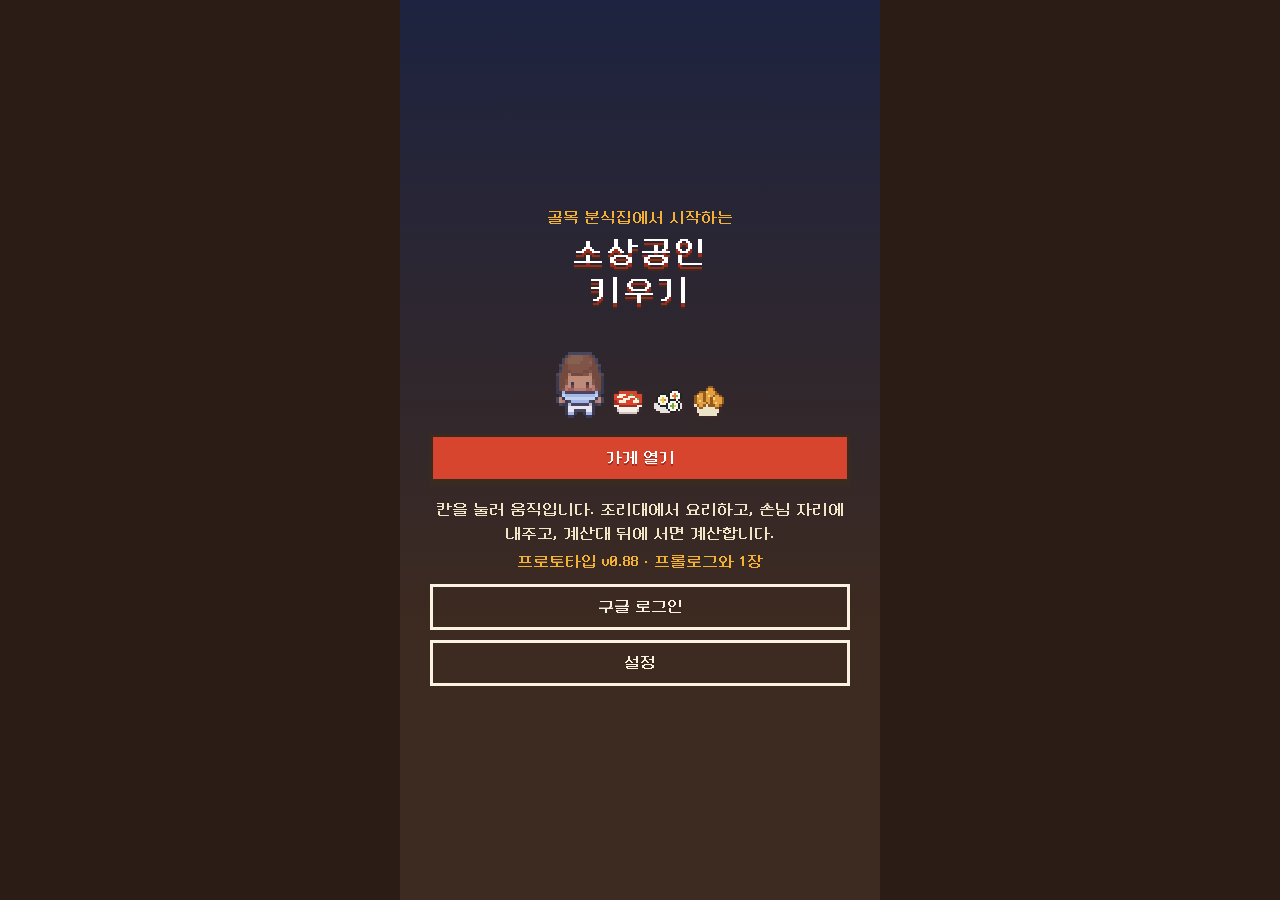
==== index.html @ cb15d364 "v0.88 3장 1단계: 길 건너 떡볶이 공장 · 「하나 미리 만들기」 뺌 - 3장 여는 장면(밤 골목 → 「3장 · 길 건너 대결」), 골목 빈 가게 → 공사 가림막(처음 살펴보" ====
<!doctype html><html lang="ko"><head><meta charset="utf-8"><meta name="viewport" content="width=device-width,initial-scale=1,viewport-fit=cover,user-scalable=no"><meta name="theme-color" content="#2b1d16"><meta name="description" content="소상공인 키우기 — 골목 분식집에서 시작하는 픽셀 가게 경영 게임"><meta name="apple-mobile-web-app-capable" content="yes"><meta name="mobile-web-app-capable" content="yes"><meta name="apple-mobile-web-app-status-bar-style" content="black-translucent"><meta name="apple-mobile-web-app-title" content="소상공인 키우기"><link rel="apple-touch-icon" href="icon-180.png"><link rel="icon" type="image/png" href="icon-192.png"><link rel="manifest" href="manifest.webmanifest"><title>소상공인 키우기</title>
<style>
/* 도트 글꼴: Neo둥근모 Pro (NeoDunggeunmo Pro) — SIL Open Font License 1.1, 라이선스는 dev/art_src/fonts/neodgm-pro-OFL.txt
   글꼴 파일을 게임 파일 안에 넣어요. 16px 격자 글꼴이라 글자 크기는 16px 단위(16·32)로 써요. 손으로 고치지 않아요. */
@font-face{font-family:'NeoDunggeunmo Pro';font-weight:normal;font-style:normal;font-display:block;src:url([data-uri]) format('woff2')}
/* 소상공인 키우기 — 한 가지 테마: 골목 분식집의 따뜻한 종이·나무색.
   글꼴은 16px 격자 도트 글꼴이라 글자 크기는 16px·32px만 써요. */
:root {
  --ink: #3b2a20;
  --ink-soft: #7a5f4c;
  --paper: #fbf3e2;
  --paper-2: #f2e4c6;
  --line: #d9c39b;
  --wood: #2b1d16;
  --wood-2: #3d2a20;
  --red: #d8452f;
  --red-dark: #9e2c1d;
  --mustard: #f2b134;
  --green: #4f9a3a;
  --blue: #3c5aa6;
  --night: #1d2340;
}
* { box-sizing: border-box; }
[hidden] { display: none !important; }
html, body { margin: 0; height: 100%; }
body {
  background: var(--wood);
  color: var(--ink);
  font: 16px/1.5 'NeoDunggeunmo Pro', monospace;
  -webkit-font-smoothing: none;
  overscroll-behavior: none;
  touch-action: manipulation;
  user-select: none; -webkit-user-select: none;
}
button, input { font: inherit; color: inherit; }
img.px, canvas { image-rendering: pixelated; image-rendering: crisp-edges; }
img.px { object-fit: contain; }

#app {
  position: relative;
  max-width: 480px; height: 100dvh; margin: 0 auto;
  display: flex; flex-direction: column;
  background: var(--wood-2);
  overflow: hidden;
}

/* ── 위 막대 ── */
#hud { background: var(--paper); border-bottom: 4px solid var(--ink); padding: 8px 8px 6px; padding-top: max(8px, env(safe-area-inset-top)); }
.hud-row { display: flex; align-items: center; gap: 6px; }
.pill { background: var(--paper-2); border: 2px solid var(--ink); padding: 0 6px; white-space: nowrap; }
.pill.cash { margin-left: auto; }
.pill b { font-weight: normal; }
.pill.star { color: var(--red-dark); }
.clock { background: var(--ink); color: var(--paper); padding: 0 6px; letter-spacing: 1px; }
#tickets { display: flex; gap: 4px; flex: 1; min-width: 0; min-height: 48px; overflow: hidden; }
.hud-row2 { display: flex; gap: 6px; margin-top: 6px; align-items: stretch; } /* 주문표 · 오른쪽에 퀘스트 버튼과 돌발 띠 (v0.43: 위 막대 두 줄로) */
.tk.more { display: flex; align-items: center; justify-content: center; }
.tk { position: relative; width: 44px; height: 48px; flex: none; background: #fff; border: 2px solid var(--ink); }
.tk img { position: absolute; left: 8px; top: 4px; width: 24px; height: 24px; }
.tk b { position: absolute; bottom: 0; left: 0; right: 0; text-align: center; line-height: 16px; font-weight: normal; color: var(--ink-soft); }
.tk i { position: absolute; left: 0; top: 0; height: 3px; background: var(--green); }
.tk.late i { background: var(--red); }
.tk.late { animation: shake .4s steps(2) infinite; }
.tk.ready { background: #e8f4d8; border-color: var(--green); }
.tk.more { color: var(--ink-soft); }
.tk-empty { color: var(--ink-soft); line-height: 48px; }
@keyframes shake { 50% { transform: translateX(1px); } }

/* ── 가게 ── */
#stage { flex: 1; min-height: 0; display: grid; place-items: center; background:
  repeating-linear-gradient(90deg, #35251c 0 32px, #3a281e 32px 64px); }
#cvWrap { position: relative; line-height: 0; box-shadow: 0 4px 0 var(--ink), 0 10px 0 rgba(0,0,0,.3); }
#cv { display: block; cursor: pointer; }
#floats { position: absolute; inset: 0; pointer-events: none; overflow: visible; line-height: 1.5; }
.float { position: absolute; transform: translate(-50%, -50%); white-space: nowrap; color: #fff;
  text-shadow: 2px 0 var(--ink), -2px 0 var(--ink), 0 2px var(--ink), 0 -2px var(--ink);
  animation: rise 1.2s steps(12) forwards; }
.float.cash { color: var(--mustard); }
.float.great { color: #ffe36e; }
.float.good { color: #c9f0a8; }
.float.bad { color: #ffb3a6; }
@keyframes rise { 0% { opacity: 0; margin-top: 8px; } 15% { opacity: 1; margin-top: 0; } 80% { opacity: 1; } 100% { opacity: 0; margin-top: -32px; } }

/* 조리 미니게임 */
#cookUI { position: absolute; inset: 0; display: flex; align-items: flex-start; justify-content: center; padding-top: 6px; line-height: 1.5; cursor: pointer; background: rgba(29,35,64,.15); }
.cook-card { width: 88%; background: var(--paper); border: 4px solid var(--ink); padding: 6px 10px 8px; box-shadow: 0 4px 0 rgba(0,0,0,.35); }
.cook-name { text-align: center; }
.cook-bar { position: relative; height: 24px; margin: 4px 0; background: #e9d8b8; border: 2px solid var(--ink); }
.cook-bar i { position: absolute; top: 0; bottom: 0; }
#zoneGood { background: var(--mustard); }
#zonePerfect { background: var(--red); }
#cookFill { position: absolute; left: 0; top: 0; bottom: 0; width: 0; background: var(--green); }
/* 말기: 여섯 칸을 채워요 · 바늘은 남은 시간 */
.g-roll { background: repeating-linear-gradient(90deg, #e9d8b8 0 calc(100% / 6 - 2px), var(--ink) calc(100% / 6 - 2px) calc(100% / 6)); }
.g-roll #cookFill { background: #3f8a3a; opacity: .85; }
.g-roll #cookNeedle { width: 2px; background: var(--red); box-shadow: none; }
/* 튀기기: 노릇해지는 색 · 구간은 테두리로 */
.g-fry { background: linear-gradient(90deg, #f7ecc4 0%, #f2d27a 45%, #e3a23c 68%, #b8641e 86%, #4a2a14 100%); }
.g-fry #zoneGood { background: none; border: 2px dashed var(--ink); top: -2px; bottom: -2px; }
.g-fry #zonePerfect { background: rgba(255,255,255,.35); border: 2px solid #fff; top: -2px; bottom: -2px; }
#cookNeedle { position: absolute; top: -6px; bottom: -6px; width: 4px; margin-left: -2px; background: var(--ink); box-shadow: 0 0 0 2px #fff; }
.cook-tip { text-align: center; color: var(--ink-soft); }

/* ── 아래 막대 ── */
#bar { display: flex; align-items: center; gap: 8px; background: var(--paper); border-top: 4px solid var(--ink); padding: 6px 8px; padding-bottom: max(6px, env(safe-area-inset-bottom)); }
.hands-wrap { display: flex; align-items: center; gap: 4px; }
.hands-wrap small { color: var(--ink-soft); font-size: 16px; }
#hands { display: flex; gap: 4px; }
.hand { width: 40px; height: 40px; background: var(--paper-2); border: 2px dashed var(--line); display: grid; place-items: center; }
.hand img { transform: scale(2); }
.hand.q0, .hand.q1, .hand.q2 { border-style: solid; border-color: var(--ink); background: #fff; }
.hand.q2 { border-color: var(--red); box-shadow: inset 0 0 0 2px #ffe36e; }
#stockMini { display: flex; gap: 6px; flex: 1; justify-content: center; }
#stockMini span { display: flex; align-items: center; gap: 2px; }
#stockMini span.low { color: var(--red); }
#stockMini span.out { color: var(--red-dark); text-decoration: line-through; }
.ctl { display: flex; gap: 4px; }
.sq { width: 40px; height: 40px; padding: 0; background: var(--paper-2); border: 2px solid var(--ink); box-shadow: 0 3px 0 var(--ink); cursor: pointer; }
.sq:active { transform: translateY(3px); box-shadow: none; }

/* 영업 밖에는 위아래 막대를 숨겨요 */
body:not([data-phase="day"]) #hud .hud-row .clock,
body:not([data-phase="day"]) #tickets,
body:not([data-phase="day"]) #bar { visibility: hidden; }
body[data-phase="title"] #hud { visibility: hidden; }

/* ── 알림 ── */
#toasts { position: absolute; left: 8px; right: 8px; bottom: 80px; display: flex; flex-direction: column; align-items: center; gap: 4px; pointer-events: none; z-index: 20; }
.toast { background: var(--ink); color: var(--paper); padding: 4px 10px; border: 2px solid var(--paper); max-width: 100%; text-align: center; transition: opacity .3s; }
.toast.warn { background: var(--red-dark); }
.toast.good { background: var(--green); }
.toast.hint { background: var(--blue); }
.toast.out { opacity: 0; }

/* ── 화면 (처음·준비·영수증·주간) ── */
#screen { position: absolute; inset: 0; overflow-y: auto; z-index: 10; padding: 16px 14px 24px; padding-top: max(16px, calc(env(safe-area-inset-top) + 8px)); padding-bottom: max(24px, calc(env(safe-area-inset-bottom) + 16px)); background: rgba(29,35,64,.55); } /* 홈 화면 앱: 노치·아래 막대를 피해요 */
#screen.scr-prep, #screen.scr-receipt, #screen.scr-weekly, #screen.scr-pause { top: calc(60px + max(0px, env(safe-area-inset-top) - 8px)); padding-top: 16px; } /* 위 막대(노치만큼 길어져요) 아래부터 */
#screen > div { max-width: 420px; margin: 0 auto; }
h1, h2 { font-weight: normal; margin: 0; }
h2 { font-size: 32px; line-height: 1.25; color: var(--paper); text-shadow: 0 3px 0 var(--ink); margin-bottom: 8px; }

.btn { display: block; width: 100%; margin: 10px 0 0; min-height: 48px; padding: 8px 12px; background: var(--paper); border: 3px solid var(--ink); box-shadow: 0 4px 0 var(--ink); cursor: pointer; }
.btn:active { transform: translateY(4px); box-shadow: none; }
.btn.primary { background: var(--red); color: #fff; text-shadow: 0 2px 0 var(--red-dark); }
.btn.big { min-height: 56px; }
.btn.ghost { background: transparent; color: var(--paper); border-color: var(--paper); box-shadow: none; }
.btn.small { min-height: 40px; }
/* 누를 수 없는 버튼 (돈이 모자람 등 — v0.74 사용자 요청): 색은 그대로 연하게 */
.btn:disabled { cursor: default; }
.btn:disabled:active { transform: none; }
.btn:disabled { opacity: .45; }
.btn.lockb:disabled { opacity: 1; } /* 「♥ 필요」 버튼은 예전 모습 그대로 */
.btn:disabled:active { box-shadow: 0 4px 0 var(--ink); }
.slot.buy[disabled] { opacity: .5; cursor: default; }

/* 처음 화면 */
#screen.scr-title { background: linear-gradient(180deg, #1d2340 0%, #3d2a20 70%); display: flex; align-items: center; }
.title { text-align: center; color: var(--paper); width: 100%; }
.logo-sub { color: var(--mustard); }
.logo { font-size: 32px; line-height: 1.2; color: #fff; text-shadow: 0 4px 0 var(--red-dark), 0 6px 0 var(--ink); margin: 4px 0 12px; letter-spacing: 2px; }
.hero { display: flex; justify-content: center; align-items: flex-end; gap: 8px; margin: 8px 0 16px; }
.hero .big { width: 48px; height: 96px; }
.hero .dish { width: 32px; height: 32px; }
.namebox { display: flex; align-items: center; gap: 8px; margin-top: 14px; }
.namebox label { white-space: nowrap; }
.namebox input { color: var(--ink); flex: 1; min-width: 0; background: var(--paper); border: 3px solid var(--ink); padding: 6px 8px; user-select: text; -webkit-user-select: text; }
.howto { color: var(--paper-2); margin: 16px 0 4px; }
.proto { color: var(--mustard); margin: 4px 0; }

/* 새벽 준비 */
#screen.scr-prep { background: linear-gradient(180deg, rgba(29,35,64,.92), rgba(43,29,22,.92)); }
.phase-tag { display: inline-block; padding: 0 8px; margin-bottom: 4px; border: 2px solid var(--paper); color: var(--paper); }
.phase-tag.night { background: var(--night); }
.yday { color: var(--paper-2); margin: 0 0 10px; }
.yday b { color: var(--mustard); font-weight: normal; }
.mcard { background: var(--paper); border: 3px solid var(--ink); padding: 8px 10px; margin-bottom: 8px; box-shadow: 0 4px 0 rgba(0,0,0,.3); }
.mhead { display: flex; gap: 8px; align-items: center; margin-bottom: 2px; }
.mhead .tags { margin-left: auto; display: flex; gap: 4px; flex-wrap: wrap; justify-content: flex-end; }
.tag { border: 2px solid var(--line); padding: 0 6px; color: var(--ink-soft); white-space: nowrap; }
.tag.new { background: var(--red); border-color: var(--red); color: #fff; }
.tag.hot { border-color: var(--mustard); color: #a06a10; }
.tag.warn { border-color: var(--red); color: var(--red); }
.more { margin-top: 4px; color: var(--ink-soft); }
.more summary { cursor: pointer; list-style: none; text-align: right; }
.more summary::-webkit-details-marker { display: none; }
.more summary::after { content: ' ▾'; }
.more[open] summary::after { content: ' ▴'; }
.more p { margin: 4px 0 0; }
.mhead .dish { width: 32px; height: 32px; flex: none; }
.mhead b { font-weight: normal; display: block; }
.mhead small, .mhead em { display: block; font-size: 16px; color: var(--ink-soft); font-style: normal; }
.mhead em.out { color: var(--red); }
.row { display: flex; align-items: center; justify-content: space-between; margin-top: 4px; }
.step { display: flex; align-items: center; gap: 6px; }
.step b { font-weight: normal; min-width: 72px; text-align: center; }
.step button { width: 40px; height: 36px; padding: 0; background: var(--paper-2); border: 2px solid var(--ink); box-shadow: 0 3px 0 var(--ink); cursor: pointer; }
.step button:active { transform: translateY(3px); box-shadow: none; }
.sum { background: var(--paper-2); border: 3px solid var(--ink); padding: 6px 10px; }
.sum > div { display: flex; justify-content: space-between; gap: 8px; }
.sum b { font-weight: normal; text-align: right; }
.sum .due { color: var(--red-dark); }
.sum .due.soft { color: var(--ink-soft); }
.neg { color: var(--red); }

/* 영수증 */
#screen.scr-receipt, #screen.scr-weekly { background: linear-gradient(180deg, rgba(29,35,64,.9), rgba(29,35,64,.75)); }
.paper { background: #fffdf6; padding: 12px 14px 16px; position: relative; box-shadow: 0 6px 0 rgba(0,0,0,.3);
  -webkit-mask: linear-gradient(#000 0 0) top/100% calc(100% - 8px) no-repeat, conic-gradient(from -45deg at bottom, #0000, #000 1deg 89deg, #0000 90deg) bottom/16px 8px repeat-x;
          mask: linear-gradient(#000 0 0) top/100% calc(100% - 8px) no-repeat, conic-gradient(from -45deg at bottom, #0000, #000 1deg 89deg, #0000 90deg) bottom/16px 8px repeat-x; }
.rc-head { text-align: center; }
.rc-head b { display: block; font-size: 32px; line-height: 1.25; font-weight: normal; }
.rc-head small { font-size: 16px; color: var(--ink-soft); }
.dash { border-top: 2px dashed var(--line); margin: 8px 0; }
.ln { display: flex; justify-content: space-between; gap: 8px; }
.ln b { font-weight: normal; white-space: nowrap; }
.ln.minus b { color: var(--ink-soft); }
.ln.total { background: var(--paper-2); margin: 4px -6px; padding: 2px 6px; }
.ln.note { color: var(--ink-soft); }
.ln.star b { color: var(--red-dark); }
.up { color: var(--green); font-size: 16px; }
.down { color: var(--red); font-size: 16px; }
.chips { display: flex; flex-wrap: wrap; gap: 4px; margin-top: 4px; }
.chip { border: 2px solid var(--line); padding: 0 6px; color: var(--ink-soft); }
.rvs { margin-top: 6px; }
.rv { border-left: 4px solid var(--mustard); padding: 2px 8px; margin-top: 6px; background: var(--paper); }
.rv p { margin: 0; }
/* 리뷰 기록 (v0.68): 위 막대 ★을 누르면 */
.pill.tap { cursor: pointer; }
.rl-card { max-height: 80vh; }
.rl-head { display: flex; align-items: center; gap: 8px; padding-bottom: 6px; border-bottom: 2px dashed var(--line); }
.rl-head b { font-weight: normal; font-size: 20px; }
.rl-head small { flex: 1; color: var(--ink-soft); }
.rl-day { display: block; margin-top: 10px; color: var(--ink-soft); }
.rl-stars { color: var(--red); letter-spacing: 1px; margin-right: 6px; }
.rl-none { color: var(--ink-soft); word-break: keep-all; }
.rs { color: var(--mustard); display: flex; justify-content: space-between; }
.rs small { color: var(--ink-soft); font-size: 16px; }
.rc-foot { text-align: center; color: var(--ink-soft); margin-top: 10px; }
.warn { color: #ffd2c8; }

/* 쉬기 */
#screen.scr-pause { display: flex; align-items: center; }
.pause { width: 100%; text-align: center; }

/* 새 메뉴 표시 */
.new { display: inline-block; background: var(--red); color: #fff; padding: 0 6px; margin-left: 4px; }

/* 지나가는 사람의 한마디 */
.say { position: absolute; transform: translate(-50%, -100%); white-space: nowrap; background: #fffaf0; color: var(--ink);
  border: 2px solid var(--ink); padding: 0 6px; line-height: 1.4; pointer-events: none; }
.say::after { content: ''; position: absolute; left: 50%; bottom: -6px; margin-left: -3px; border: 3px solid transparent; border-top-color: var(--ink); }
.pause-note { color: var(--paper-2); margin: 6px 0 0; }
.row b.inv { font-weight: normal; }
.row b.inv em, .mhead em { font-style: normal; }
.row b.inv em.out { color: var(--red); }
.total-row { border-top: 2px dashed var(--line); padding-top: 4px; }
.total-row b { font-weight: normal; }
.shelf { margin: 4px 0 0; color: var(--ink-soft); }

/* 냉장고 창 (급구매) — 영업은 계속돼요 */
#rushUI { position: absolute; inset: 0; z-index: 5; display: flex; align-items: flex-end; justify-content: center; padding-bottom: 8px; line-height: 1.5; } /* 카드 밖(빈 곳)을 누르면 닫혀요 */
.rush-card { width: 92%; background: var(--paper); border: 4px solid var(--ink); padding: 6px 10px 8px; box-shadow: 0 4px 0 rgba(0,0,0,.35); }
.rush-head { display: flex; align-items: center; justify-content: space-between; }
.rush-head b { font-weight: normal; }
.rush-head .sq { width: 32px; height: 32px; }
.rush-row { display: flex; align-items: center; gap: 8px; margin-top: 6px; }
.rush-row > img { width: 28px; height: 28px; flex: none; }
.rush-row > div { flex: 1; min-width: 0; }
.rush-row b { font-weight: normal; display: block; }
.rush-row small { font-size: 16px; color: var(--ink-soft); }
.rush-row .btn { width: auto; margin: 0; min-height: 44px; padding: 2px 8px; line-height: 1.2; }
.rush-row .btn:disabled { opacity: .5; }
.rush-tip { margin: 6px 0 0; color: var(--ink-soft); }
#stockMini .inc { font-style: normal; color: var(--green); }

/* 가격 장부 */
.ledger { display: flex; align-items: center; justify-content: flex-end; gap: 8px; color: var(--ink-soft); margin-top: 2px; }
.ledger .lf { display: inline-flex; align-items: center; gap: 2px; color: var(--ink); }
.ledger .face { width: 22px; height: 22px; }

/* 영업 마감: 큰 숫자 + 하이라이트 카드 */
.rc-hero { text-align: center; color: var(--paper); margin: 8px 0 12px; }
.rc-hero small { color: var(--paper-2); }
.hero-num { display: block; font-size: 32px; line-height: 1.3; font-weight: normal; color: #ffe36e; text-shadow: 0 3px 0 var(--ink); }
.hero-num.neg { color: #ffb3a6; }
.hero-star { color: var(--mustard); }
.hero-star small { font-size: 16px; }
.hls { display: grid; grid-template-columns: 1fr 1fr; gap: 8px; }
.hl { position: relative; background: var(--paper); border: 3px solid var(--ink); padding: 6px 8px; min-height: 64px; box-shadow: 0 4px 0 rgba(0,0,0,.3); }
.hl small { display: block; color: var(--ink-soft); font-size: 16px; }
.hl b { font-weight: normal; display: block; }
.hl .hl-ic { position: absolute; right: 6px; top: 6px; width: 24px; height: 24px; }
.hl.warn b { color: var(--red); }
.hl.good b { color: var(--green); }
.hl.wide { grid-column: 1 / -1; min-height: 0; }
.hl.wide small { color: var(--mustard); }
.rc-more { margin-top: 10px; }
.rc-more summary { color: var(--paper); text-align: center; }
.rc-more .paper { margin-top: 6px; }

/* 엔딩 크레딧: 아래에서 위로 천천히 올라가요 */
#screen.scr-credits { background: #14101c; overflow: hidden; padding: 0; }
.credits-roll { position: relative; height: 100%; max-width: none !important; }
.cr-track { position: absolute; left: 0; right: 0; top: 100%; text-align: center; color: var(--paper); animation: roll 22s linear forwards; }
.credits-roll:active .cr-track { animation-play-state: paused; }
.cr-track .logo { margin-bottom: 48px; }
.cr-block { margin: 0 0 40px; }
.cr-block small { display: block; color: var(--mustard); margin-bottom: 4px; }
.cr-block b { display: block; font-weight: normal; font-size: 32px; line-height: 1.3; }
.cr-block b a { color: inherit; text-decoration: none; }
.cr-block span { display: block; color: var(--paper-2); }
.cr-thanks { margin-top: 64px; color: var(--paper-2); }
.cr-close { position: absolute; left: 16px; right: 16px; bottom: max(16px, env(safe-area-inset-bottom)); width: auto; background: #14101c !important; box-shadow: 0 -16px 16px #14101c !important; }
@keyframes roll { to { transform: translateY(calc(-100% - 60vh)); } }
@media (prefers-reduced-motion: reduce) { .cr-track { animation: none; top: 15%; } }

/* ── 이야기: 퀘스트 카드(준비 화면) ── */
.qcard { background: var(--paper); border: 3px solid var(--ink); margin-bottom: 8px; box-shadow: 0 4px 0 rgba(0,0,0,.3); }
.q-head { display: flex; align-items: baseline; gap: 6px; background: var(--ink); color: var(--paper); padding: 2px 8px; }
.q-head small { color: var(--mustard); font-size: 16px; }
.q-title { margin-left: auto; border: 2px solid var(--mustard); color: var(--mustard); padding: 0 6px; }
.qrow { display: flex; align-items: center; gap: 8px; padding: 6px 8px; border-top: 2px dashed var(--line); }
.qrow:first-of-type { border-top: 0; }
.q-face { flex: none; width: 32px; height: 32px; overflow: hidden; background: var(--paper-2); border: 2px solid var(--ink); }
.q-face img { display: block; width: 32px; height: 64px; margin-top: -14px; } /* 캐릭터 그림(16×32)의 머리만 2배로 */
.q-txt { flex: 1; min-width: 0; }
.q-txt b { font-weight: normal; display: block; }
.q-txt small { display: block; font-size: 16px; color: var(--ink-soft); }
.q-bar { display: block; height: 4px; background: var(--paper-2); margin-top: 2px; }
.q-bar i { display: block; height: 4px; background: var(--green); }
.qrow .btn { flex: none; width: auto; margin: 0 0 4px; padding: 4px 8px; background: var(--mustard); }
.q-none { margin: 0; padding: 6px 8px; color: var(--ink-soft); }
.hl.quest { background: #fff6d6; border-color: var(--mustard); }
.hl.quest small { color: #a06a10; }
.toast.quest { background: var(--mustard); color: var(--ink); border-color: var(--ink); }

/* 영업 중 위 막대: 할 일 (가게 그림을 가리지 않게 막대 안에) */
#questTrack { flex: none; display: flex; flex-direction: column; justify-content: center; gap: 4px; width: 116px; overflow: hidden; }
#questTrack .qt.inc { gap: 3px; }
#questTrack .qt.inc .inc-tag { padding: 0 5px; }
#questTrack .qt.inc b { margin-right: 0; padding: 0 3px; }
#questTrack .qt { flex: none; width: 100%; margin: 0; }
#questTrack .qt.qbtn { justify-content: center; }
.qt { display: flex; align-items: center; gap: 4px; min-width: 0; flex: 0 1 auto; background: var(--paper-2); padding: 0 6px 0 0; border: 2px solid var(--ink); }
.qt .q-face { width: 32px; height: 20px; border: 0; border-right: 2px solid var(--ink); }
.qt .q-face img { margin-top: -14px; }
.qt span { white-space: nowrap; overflow: hidden; text-overflow: ellipsis; color: var(--ink-soft); }
.qt b { font-weight: normal; color: var(--red-dark); }

/* ── 대화 창 ── */
.talk { position: absolute; inset: 0; z-index: 30; display: flex; flex-direction: column; justify-content: flex-start; padding: 12px 10px; padding-top: calc(max(8px, env(safe-area-inset-top)) + 60px); background: linear-gradient(0deg, rgba(29,35,64,0) 30%, rgba(29,35,64,.75)); cursor: pointer; } /* 대화는 위에 (v0.40 사용자 요청 — 아래는 잘 안 보여요). 위 막대(날짜·잔고)는 가리지 않게 */
.tk-box { display: flex; align-items: flex-start; gap: 8px; max-width: 460px; width: 100%; margin: 0 auto; }
.tk-face { flex: none; width: 64px; height: 80px; overflow: hidden; background: var(--paper-2); border: 3px solid var(--ink); box-shadow: 0 4px 0 rgba(0,0,0,.3); }
.tk-face img { display: block; width: 64px; height: 128px; margin-top: -24px; } /* 4배: 머리부터 허리까지 */
.tk-body { position: relative; flex: 1; min-height: 96px; background: var(--paper); border: 3px solid var(--ink); padding: 8px 10px 20px; box-shadow: 0 4px 0 rgba(0,0,0,.3); }
.tk-name { display: inline-block; font-weight: normal; background: var(--ink); color: var(--paper); padding: 0 6px; margin: -20px 0 4px -4px; position: relative; top: -2px; }
.tk-body p { margin: 0; word-break: keep-all; }
.tk-next { position: absolute; right: 8px; bottom: 2px; font-style: normal; color: var(--red); animation: bob .6s steps(2) infinite; }
@keyframes bob { 50% { transform: translateY(2px); } }
.talk.narr .tk-body { background: var(--night); color: var(--paper); border-color: var(--paper); }
.talk.narr .tk-next { color: var(--mustard); }
.ask-row { display: flex; gap: 6px; margin-top: 8px; }
.ask-row .btn { flex: none; width: auto; margin: 0; }
.ask-row input { flex: 1; min-width: 0; border: 3px solid var(--ink); background: #fff; padding: 4px 8px; user-select: text; -webkit-user-select: text; }

/* 골목 신문 */
.talk.paper-mode { justify-content: center; background: rgba(29,35,64,.8); }
.np { max-width: 400px; width: 100%; margin: 0 auto; background: #f4ecd8; color: #2a2420; border: 3px solid var(--ink); padding: 10px 12px 8px; box-shadow: 0 6px 0 rgba(0,0,0,.35); transform: rotate(-1deg); animation: npIn .35s steps(5); }
@keyframes npIn { from { transform: rotate(-12deg) scale(.4); opacity: 0; } }
.np-mast { display: flex; align-items: baseline; justify-content: space-between; border-bottom: 3px double #2a2420; padding-bottom: 2px; margin-bottom: 8px; }
.np-mast b { font-size: 32px; line-height: 1.2; font-weight: normal; letter-spacing: 2px; }
.np-mast small { font-size: 16px; color: #6b5a48; }
.np-pic { float: right; display: flex; align-items: flex-end; gap: 2px; margin: 4px 0 4px 8px; padding: 4px; border: 2px solid #2a2420; background: #e6dcc2; }
.np-pic img:first-child { width: 32px; height: 64px; }
.np-pic img:last-child { width: 32px; height: 32px; }
.np-head { margin: 0 0 4px; font-size: 16px; font-weight: normal; background: #2a2420; color: #f4ecd8; padding: 2px 6px; display: inline; line-height: 1.8; box-decoration-break: clone; -webkit-box-decoration-break: clone; }
.np-sub { margin: 6px 0 4px; color: #8a2a1d; }
.np-body { margin: 0; color: #4a3e34; word-break: keep-all; clear: none; }
.np-title { clear: both; display: flex; align-items: center; justify-content: center; gap: 8px; margin-top: 10px; padding-top: 6px; border-top: 2px dashed #b9a98c; }
.np-title small { font-size: 16px; color: #6b5a48; }
.np-title b { font-weight: normal; background: var(--red); color: #fff; padding: 0 8px; border: 2px solid var(--ink); }
.np-tap { display: block; text-align: center; margin-top: 6px; color: #8c7b66; font-size: 16px; }

/* ── 연출 (프롤로그 첫 장면) ── */
#cut { position: absolute; inset: 0; z-index: 25; background: #08080f; display: flex; flex-direction: column; align-items: center; justify-content: flex-end; padding-bottom: 160px; }
#cutCv { display: block; image-rendering: pixelated; }
#cutCap { position: absolute; left: 16px; right: 16px; top: 34%; text-align: center; color: var(--paper); word-break: keep-all; pointer-events: none; animation: capIn .8s steps(6); }
#cutCap.title small { display: block; color: var(--mustard); }
#cutCap.title b { font-weight: normal; font-size: 32px; line-height: 1.3; }
@keyframes capIn { from { opacity: 0; } }
#cutSkip { position: absolute; right: 8px; top: max(8px, env(safe-area-inset-top)); background: transparent; border: 2px solid rgba(251,243,226,.5); color: rgba(251,243,226,.8); padding: 0 8px; cursor: pointer; }
.talk.in-cut { background: none; justify-content: flex-end; padding-top: 12px; padding-bottom: max(16px, env(safe-area-inset-bottom)); } /* 연출은 자막처럼 아래 그대로 */

/* 오 사장님이 짚어 주는 곳 (준비 화면 길잡이) */
/* 짚은 곳만 밝게, 나머지는 어둡게 (짚은 칸의 큰 그림자가 화면을 덮어요) */
.guide-on { position: relative; z-index: 3; outline: 3px solid var(--mustard); outline-offset: 3px; animation: guidePulse 1s steps(2) infinite; }
#guideDim { position: absolute; inset: 0; z-index: 20; background: rgba(12,10,24,.66); pointer-events: none; } /* 짚은 곳만 구멍 (ui/story.js guideHole) */
@keyframes guidePulse { 50% { outline-color: #fff6d6; } }
#screen.guiding { padding-top: 190px; padding-bottom: 40px; } /* 길잡이 대화가 위에 있어서 짚은 곳이 가려지지 않게 */
.talk.guide { background: none; }
.talk.low { justify-content: flex-end; padding-bottom: calc(max(12px, env(safe-area-inset-bottom)) + 24px); } /* 가리키는 곳이 위쪽일 때 대화 상자는 아래에 */
.toast.who { display: flex; align-items: center; gap: 6px; text-align: left; background: var(--paper); color: var(--ink); border-color: var(--ink); padding-left: 0; }
.toast.who .q-face { width: 32px; height: 24px; border: 0; border-right: 2px solid var(--ink); }
.toast.who .q-face img { margin-top: -14px; }

/* 속마음 (주인공 독백) */
.talk.think .tk-body { background: #efe9fb; border-style: dashed; }
.talk.think .tk-name { background: #6b5a9a; }
.talk.think .tk-body p { color: #4a3f6b; }

/* 장사 도구 (준비 화면) */
.tcard { background: var(--paper); border: 3px solid var(--ink); margin-bottom: 8px; box-shadow: 0 4px 0 rgba(0,0,0,.3); }
.trow { display: flex; align-items: center; gap: 8px; padding: 6px 8px; border-top: 2px dashed var(--line); }
.trow:nth-of-type(2) { border-top: 0; }
.t-txt { flex: 1; min-width: 0; }
.t-txt b { font-weight: normal; display: block; }
.t-txt small { display: block; font-size: 16px; color: var(--ink-soft); word-break: keep-all; }
.trow .btn { flex: none; width: auto; margin: 0 0 4px; padding: 4px 8px; background: var(--mustard); }
.t-own { flex: none; color: var(--green); border: 2px solid var(--green); padding: 0 6px; }
.trow.own b { color: var(--green); }
#stockMini .ready { font-style: normal; color: var(--green); margin-left: 2px; }
.pill.cash[hidden] + .pill.star { margin-left: auto; } /* 프롤로그(알바)엔 돈 대신 별점만 오른쪽에 */

/* 새벽 창 (보온 통) */
#dawnUI { position: absolute; inset: 0; display: flex; align-items: center; justify-content: center; line-height: 1.5; background: rgba(29,35,64,.45); z-index: 6; }
.dawn-card { width: 92%; background: var(--paper); border: 4px solid var(--ink); padding: 8px 10px 10px; box-shadow: 0 4px 0 rgba(0,0,0,.35); }
.dawn-head { background: var(--night); color: var(--mustard); margin: -8px -10px 6px; padding: 2px 10px; }
.dawn-head b { font-weight: normal; }
.dawn-tip { margin: 0 0 6px; word-break: keep-all; }
#dawnSlots { display: flex; gap: 6px; justify-content: center; margin: 4px 0; }
.dslot { width: 56px; height: 56px; border: 3px solid var(--ink); background: #fff; display: flex; flex-direction: column; align-items: center; justify-content: center; }
.dslot img { width: 32px; height: 32px; }
.dslot small { font-size: 16px; line-height: 1; color: var(--ink-soft); }
.dslot.q2 { background: #fff6d6; border-color: var(--mustard); }
.dslot.q2 small { color: #a06a10; }
.dslot.empty { border-style: dashed; border-color: var(--line); background: transparent; }
.dawn-note { margin: 2px 0 0; color: var(--ink-soft); text-align: center; }
.dawn-btns { display: flex; gap: 6px; }
.dawn-btns .btn { flex: 1; margin-top: 8px; }
.dawn-btns .btn[disabled] { opacity: .55; }

/* 돌발 이벤트 */
.qt.inc { background: #ffe9d6; border-color: var(--red-dark); padding-left: 0; position: relative; }
.inc-tag { background: var(--red); color: #fff; padding: 0 6px; border-right: 2px solid var(--ink); }
.toast.event { background: var(--red); color: #fff; border-color: var(--ink); }
.toast.event.who { background: #ffe9d6; color: var(--ink); }
.hl.incident { background: #ffe9d6; border-color: var(--red); }
.hl.incident small { color: var(--red-dark); }

/* 개발자 모드 */
.dev-btn { opacity: .6; }
#screen.scr-dev { background: #14101c; }
.devs h2 { color: var(--mustard); margin: 8px 0; font-weight: normal; font-size: 32px; }
.dev-note { color: var(--paper); opacity: .8; word-break: keep-all; }
.devs .btn { margin-top: 6px; text-align: left; }
.dev-inc { margin-top: 14px; padding: 8px; border: 2px dashed var(--mustard); }
.dev-inc small { display: block; color: var(--mustard); font-size: 16px; }
.dev-inc .btn { display: inline-block; width: auto; margin: 6px 6px 0 0; }
.qt { flex: 1 1 0; }
#stockMini > span { white-space: nowrap; }
#stockMini .ready { display: inline-block; background: var(--green); color: #fff; padding: 0 3px; line-height: 1.2; margin-left: 2px; }

/* 설정 */
#screen.scr-settings { background: linear-gradient(180deg, rgba(29,35,64,.95), rgba(43,29,22,.95)); }
.settings h2 { color: var(--paper); font-weight: normal; font-size: 32px; margin: 0; }
/* 설정 머리: 위에 붙어 있고(노치 영역까지 칠해요) 오른쪽에 닫기 ✕ */
#screen.scr-settings { padding-top: 0; }
.set-head { position: sticky; top: 0; z-index: 2; display: flex; align-items: center; justify-content: space-between; margin: 0 -14px 8px; padding: max(12px, calc(env(safe-area-inset-top) + 6px)) 14px 10px; background: #1d2340; box-shadow: 0 4px 0 rgba(0,0,0,.25); }
.set-x { width: 44px; height: 44px; flex: none; background: var(--paper); color: var(--ink); border: 3px solid var(--ink); box-shadow: 0 3px 0 var(--ink); font: inherit; font-size: 20px; line-height: 1; cursor: pointer; }
.set-x:active { transform: translateY(3px); box-shadow: none; }
.set-restart { display: block; margin: 18px auto 4px; background: none; border: 0; padding: 6px 10px; color: #e8a395; font: inherit; font-size: 16px; text-decoration: underline; text-underline-offset: 3px; cursor: pointer; }
/* 확인 창 */
.modal.ask { z-index: 40; }
.ask-card p { margin: 4px 0 12px; word-break: keep-all; }
.ask-card small { color: var(--ink-soft); }
.ask-btns { display: flex; gap: 8px; }
.ask-btns .btn { flex: 1; margin: 0; }
.btn.danger-fill { background: var(--red); color: #fff; text-shadow: 0 2px 0 var(--red-dark); }
.set-card { background: var(--paper); border: 3px solid var(--ink); padding: 8px 10px; box-shadow: 0 4px 0 rgba(0,0,0,.3); }
.set-card .row { display: flex; align-items: center; justify-content: space-between; min-height: 48px; }
.set-note { margin: 6px 0 0; color: var(--ink-soft); word-break: keep-all; }
.set-ver { color: var(--paper); opacity: .6; text-align: center; margin: 14px 0 0; }
.btn-pair { display: flex; gap: 8px; }
.btn-pair .btn { flex: 1; }

/* 웹앱: 화면 전체가 미끄러지듯 스크롤되지 않게 (안쪽 화면만 스크롤) */
html, body { position: fixed; inset: 0; width: 100%; height: 100%; overflow: hidden; }
#app { height: 100%; }
/* 흰 버튼에 흰 글씨가 되지 않게: 기본 버튼 글씨는 항상 진한 색 */
.btn { color: var(--ink); }

/* 위 막대 설정(톱니) */
.gear { flex: none; display: grid; place-items: center; width: 32px; height: 28px; padding: 0; margin-left: 2px; background: var(--paper-2); color: var(--ink); border: 2px solid var(--ink); cursor: pointer; }
.gear:active { transform: translateY(2px); }
.gear svg { image-rendering: pixelated; }
body[data-phase="title"] .gear { visibility: hidden; }

/* 설정 화면 추가 */
.set-card + .set-card { margin-top: 8px; }
.set-h { display: block; font-size: 16px; color: var(--ink-soft); border-bottom: 2px dashed var(--line); margin-bottom: 4px; }
.seg { display: flex; border: 2px solid var(--ink); }
.seg button { padding: 4px 10px; background: var(--paper-2); border: 0; cursor: pointer; color: var(--ink-soft); }
.seg button + button { border-left: 2px solid var(--ink); }
.seg button.on { background: var(--ink); color: var(--paper); }
.set-soon { border: 2px solid var(--line); color: var(--ink-soft); padding: 0 6px; }
.set-card .btn.small { margin: 4px 0; }
.set-note a { color: var(--blue); word-break: break-all; }
.set-ver { cursor: default; user-select: none; -webkit-user-select: none; }

/* 클라우드 저장 (처음 화면 · 설정) */
.cl-title { color: var(--paper-2); margin: 10px 0 0; font-size: 16px; }
.set-card .btn.ghost { color: var(--ink); border-color: var(--ink); }
.set-card .row .btn.small { width: auto; min-width: 88px; margin: 0; }
.cl-name { overflow: hidden; text-overflow: ellipsis; white-space: nowrap; min-width: 0; margin-right: 8px; }

/* 퀘스트 버튼 · 퀘스트 창 (영업 중) */
.qt.qbtn { flex: none; margin-left: auto; padding: 0 8px; color: var(--ink); cursor: pointer; font: inherit; line-height: inherit; min-height: 24px; }
.qt.qbtn b { color: #fff; background: var(--red); padding: 0 4px; margin-left: 2px; }
.qt.qbtn.pop { animation: qPop .4s steps(2) 4; }
@keyframes qPop { 50% { background: var(--mustard); } }
.qt.inc { cursor: pointer; flex: 1 1 auto; overflow: hidden; }
.modal { position: absolute; inset: 0; z-index: 28; display: flex; align-items: center; justify-content: center; padding: 16px; background: rgba(12,10,24,.6); line-height: 1.5; }
.qm-card { width: 100%; max-width: 400px; max-height: 100%; overflow-y: auto; background: var(--paper); border: 4px solid var(--ink); padding: 8px 10px 10px; box-shadow: 0 4px 0 rgba(0,0,0,.35); }
.qm-h { display: block; margin: 8px 0 0; color: var(--ink-soft); font-size: 16px; }
.qrow.inc .inc-tag { align-self: flex-start; white-space: nowrap; border: 2px solid var(--ink); }

/* 돌발 이벤트: 위 막대 빨간 띠 (진행도 · 남은 시간) */
.qt.inc { background: #ffe1cf; border-color: var(--red); box-shadow: 0 0 0 2px var(--red-dark); min-height: 26px; animation: incIn .5s steps(3); }
.qt.inc .inc-name { color: var(--ink); white-space: nowrap; overflow: hidden; text-overflow: ellipsis; flex: 1 1 auto; min-width: 0; }
.qt.inc b { color: #fff; background: var(--red-dark); padding: 0 5px; margin-right: 2px; white-space: nowrap; }
.inc-time { position: absolute; left: 0; right: 0; bottom: 0; height: 3px; background: rgba(0,0,0,.12); }
.inc-time > i { display: block; height: 100%; background: var(--red); transition: width .3s linear; }
.inc-more { color: var(--red-dark); padding-right: 2px; }
.qt.inc.hurry { animation: incHurry .6s steps(2) infinite; }
@keyframes incHurry { 50% { background: #ffb39b; } }
@keyframes incIn { 0% { transform: scale(1.15); } }

/* 돌발 이벤트: 시작 대화 · 목표 카드 · 결과 카드 (가게가 멈춘 동안 위에 떠요) */
.inc-ui { position: absolute; inset: 0; z-index: 29; display: flex; flex-direction: column; justify-content: center; padding: 12px 10px; padding-top: max(12px, env(safe-area-inset-top)); padding-bottom: max(16px, env(safe-area-inset-bottom)); background: rgba(40,12,8,.55); line-height: 1.5; cursor: pointer; }
.inc-ui.talking { justify-content: flex-start; padding-top: calc(max(8px, env(safe-area-inset-top)) + 60px); background: linear-gradient(0deg, rgba(40,12,8,.15) 30%, rgba(40,12,8,.75)); } /* 돌발 대화도 위에 (배너 바로 아래, v0.41) */
.inc-banner { align-self: center; text-align: center; background: var(--red); color: #fff; border: 4px solid var(--ink); box-shadow: 0 4px 0 var(--ink); padding: 4px 18px 6px; margin: 6px 0 12px; transform: rotate(-2deg); }
.inc-banner.pop { animation: incBanner .5s steps(4); }
.inc-banner small { display: block; color: var(--mustard); letter-spacing: 2px; }
.inc-banner b { font-weight: normal; font-size: 28px; line-height: 1.2; text-shadow: 0 2px 0 var(--red-dark); }
@keyframes incBanner { 0% { transform: scale(2.2) rotate(-8deg); opacity: 0; } 60% { transform: scale(.9) rotate(-1deg); } }
.inc-talk .tk-box { display: flex; align-items: flex-start; gap: 6px; }
.inc-ui.think .tk-body { background: #efe9fb; border-style: dashed; }
.inc-ui.think .tk-name { background: #6b5a9a; }
.inc-ui.narr .tk-body { background: var(--night); color: var(--paper); border-color: var(--paper); }
.inc-card { background: var(--paper); border: 4px solid var(--ink); box-shadow: 0 4px 0 rgba(0,0,0,.35); padding: 8px 12px 12px; max-width: 400px; width: 100%; align-self: center; cursor: default; }
.inc-row { display: flex; gap: 10px; padding: 6px 0; border-bottom: 2px dashed var(--line); word-break: keep-all; }
.inc-row small { flex: none; width: 36px; color: var(--red-dark); }
.inc-row b { font-weight: normal; }
.inc-card .btn { margin-top: 12px; }
.inc-say { display: flex; gap: 8px; align-items: center; padding: 4px 0 8px; border-bottom: 2px dashed var(--line); }
.inc-say img { width: 32px; height: 64px; flex: none; image-rendering: pixelated; object-fit: cover; object-position: top; }
.inc-say small { color: var(--ink-soft); }
.inc-say p { margin: 0; }
.inc-msg { margin: 8px 0 0; word-break: keep-all; }
.inc-prog { margin: 4px 0 0; color: var(--ink-soft); }
.inc-prog b { font-weight: normal; color: var(--ink); }
.inc-got { margin: 6px 0 0; font-size: 24px; color: var(--green); text-align: center; }
.inc-ui.result.lose .inc-banner { background: #6b5a6a; }
.inc-ui.result.win .inc-banner { background: var(--green); }

/* 원가율 (준비 화면 · 영수증) · 시세 소식 신문 */
.ledger { display: flex; justify-content: space-between; align-items: center; gap: 6px; }
.ledger .lg { display: flex; align-items: center; gap: 4px; flex-wrap: wrap; justify-content: flex-end; }
.cr { font-size: 16px; color: var(--ink-soft); white-space: nowrap; }
.cr.good { color: var(--green); }
.cr.bad { color: var(--red); }
.cr i { font-style: normal; margin-left: 4px; padding: 0 4px; border: 2px solid currentColor; }
.cr i.up { color: var(--red); }
.cr i.down { color: var(--green); }
.pfeel { margin: 2px 0 0; font-size: 15px; text-align: right; line-height: 1.3; color: var(--ink-soft); }
.pfeel.pf-hi { color: var(--red); } .pfeel.pf-mid { color: #b27a10; } .pfeel.pf-lo { color: var(--blue); } .pfeel.pf-ok { color: var(--green); }
.hl.cost b { font-size: 28px; line-height: 1.2; }
.hl.cost span { display: block; color: var(--ink-soft); font-size: 16px; word-break: keep-all; }
.hl.cost.good b { color: var(--green); }
.hl.cost.bad b { color: var(--red); }
.hl.cost small { color: var(--ink-soft) !important; }
.np-effect { margin-top: 8px; padding: 6px 8px; border: 2px dashed var(--ink); background: #fff6d6; text-align: left; }
.np-effect small { display: block; color: var(--ink-soft); }
.np-effect b { font-weight: normal; display: block; }
.np-effect.up b { color: var(--red); }
.np-effect.down b { color: var(--green); }
.np-effect span { display: block; color: var(--ink-soft); font-size: 16px; word-break: keep-all; }

/* 돌발 이벤트 주문표 (빨간 테두리 + 「!」) */
.tk.ev { border-color: var(--red); box-shadow: 0 0 0 2px var(--red); }
.tk.ev::after { content: '!'; position: absolute; right: -4px; top: -6px; width: 12px; height: 14px; line-height: 14px; text-align: center; font-size: 12px; color: #fff; background: var(--red); border: 2px solid var(--ink); }

/* 고정비 내는 날: 고지서 */
.bills { background: #fffdf6; border: 3px solid var(--ink); box-shadow: 0 4px 0 rgba(0,0,0,.3); padding: 6px 10px 8px; margin-bottom: 10px; }
.bills-h { display: block; color: var(--ink-soft); font-size: 16px; padding-bottom: 4px; border-bottom: 2px solid var(--ink); }
.bill { display: flex; justify-content: space-between; align-items: center; gap: 8px; padding: 6px 0; border-bottom: 2px dashed var(--line); }
.bill > div { min-width: 0; }
.bill b { font-weight: normal; white-space: nowrap; }
.bill small { display: block; color: var(--ink-soft); font-size: 16px; word-break: keep-all; }
.bill.total { border-bottom: 0; padding-top: 8px; }
.bill.total b { color: var(--red-dark); font-size: 22px; }

.nowrap { white-space: nowrap; }

/* ── 마을 (밤·새벽 골목) ── */
#stage { position: relative; }
body.in-town #bar { display: none; }
#town { position: absolute; inset: 0; z-index: 8; display: flex; flex-direction: column; align-items: center; background: #0e1022; overflow: hidden; }
#townCv { display: block; image-rendering: pixelated; cursor: pointer; margin-top: 4px; touch-action: none; user-select: none; -webkit-user-select: none; -webkit-touch-callout: none; }
/* 마을 조이스틱: 누른 자리에 받침, 민 쪽으로 손잡이 */
#townJoy { position: absolute; width: 96px; height: 96px; margin: -48px 0 0 -48px; border-radius: 50%; background: rgba(251,243,226,.18); border: 3px solid rgba(251,243,226,.55); pointer-events: none; z-index: 3; }
#townJoy i { position: absolute; left: 50%; top: 50%; width: 40px; height: 40px; margin: -20px 0 0 -20px; border-radius: 50%; background: rgba(251,243,226,.9); border: 3px solid var(--ink); box-shadow: 0 3px 0 rgba(0,0,0,.35); }
#townBar { width: 100%; display: flex; align-items: center; gap: 6px; padding: 6px 10px; color: var(--paper); line-height: 1.2; flex-wrap: wrap; }
.tb-time { padding: 2px 8px; border: 2px solid var(--paper); }
.tb-time.night { background: var(--night); }
.tb-time.dawn { background: #5d6b9e; }
.tb-time.morning { background: #d98a3a; }
.tb-slots { display: inline-flex; gap: 3px; margin-right: auto; }
.tb-slots i { width: 12px; height: 12px; border: 2px solid var(--paper); background: var(--mustard); }
.tb-slots i.n { background: #8fa3e8; }
.tb-slots i.d { background: var(--mustard); }
.tb-slots i.used { background: transparent; opacity: .5; }
.tb-slots i.over { background: var(--red); border-color: var(--red); }
.tb-tag { font-size: 16px; padding: 0 6px; border: 2px solid rgba(251,243,226,.5); }
.tb-tag.warn { border-color: var(--red); color: #ffb3a6; }
.town-sheet { position: absolute; left: 8px; right: 8px; bottom: max(8px, env(safe-area-inset-bottom)); max-height: 62%; overflow-y: auto; background: var(--paper); border: 4px solid var(--ink); box-shadow: 0 4px 0 rgba(0,0,0,.4); padding: 6px 10px 10px; line-height: 1.4; }
/* 목록 창은 높이를 고정해요 (v0.69 사용자 요청 — 탭을 바꾸거나 내용이 바뀌어도 창이 들썩이지 않게) */
.town-sheet.counter, .town-sheet.market, .town-sheet.stove, .town-sheet.pantry, .town-sheet.chalk, .town-sheet.guild, .town-sheet.sales, .town-sheet.book { top: 52px; max-height: none; } /* 위 막대 바로 아래부터 아래까지 — 크게 써서 스크롤을 줄여요 */
.town-sheet.chat { background: transparent; border: 0; box-shadow: none; padding: 0; cursor: pointer; top: 104px; bottom: auto; }  /* 골목 이웃 대화도 위에 */
.ts-head { display: flex; align-items: center; justify-content: space-between; padding-bottom: 4px; border-bottom: 2px dashed var(--line); }
.ts-head b { font-weight: normal; font-size: 20px; }
/* 창을 스크롤해도 머리(이름 · ✕)는 위에 붙어 있어요 (v0.70 사용자 요청) · 계산대는 가게 열기 · 탭까지 */
.town-sheet .ts-head, .town-sheet .ct-top { position: sticky; top: -6px; z-index: 3; background: var(--paper); margin-top: -6px; padding-top: 6px; }
.town-sheet .ct-top .ts-head { position: static; margin-top: 0; padding-top: 0; }
.town-sheet .ct-top { padding-bottom: 4px; }
.town-sheet.chalk .ts-head { background: #2f4a3c; }
.ts-x { width: 44px; height: 44px; flex: none; background: var(--paper); color: var(--ink); border: 3px solid var(--ink); box-shadow: 0 3px 0 var(--ink); font: inherit; font-size: 22px; line-height: 1; cursor: pointer; } /* v0.87 사용자 요청: 닫기 버튼 크게 */
.ts-x:active { transform: translateY(3px); box-shadow: none; }
.ts-note { margin: 6px 0; color: var(--ink-soft); word-break: keep-all; }
.ts-act { display: grid; grid-template-columns: 1fr auto; align-items: center; width: 100%; text-align: left; margin-top: 8px; padding: 6px 10px; background: var(--paper-2); border: 3px solid var(--ink); box-shadow: 0 3px 0 var(--ink); font: inherit; color: var(--ink); cursor: pointer; }
.ts-act:active { transform: translateY(3px); box-shadow: none; }
.ts-act[disabled] { opacity: .45; cursor: default; }
.ts-act b { font-weight: normal; }
.ts-act small { grid-column: 1; color: var(--ink-soft); font-size: 16px; word-break: keep-all; }
.ts-act i { grid-column: 2; grid-row: 1 / span 2; font-style: normal; background: var(--mustard); border: 2px solid var(--ink); padding: 0 6px; }
.mk-row { display: flex; align-items: center; gap: 8px; padding: 8px 0; border-bottom: 2px dashed var(--line); }
.mk-row > img { width: 28px; height: 28px; flex: none; }
.mk-txt { flex: 1; min-width: 0; }
.mk-txt b { font-weight: normal; display: block; }
.mk-txt small { color: var(--ink-soft); font-size: 16px; word-break: keep-all; }
.mk-sum { display: flex; justify-content: space-between; padding-top: 8px; }
.mk-sum b { font-weight: normal; color: var(--red-dark); }
.mk-buy { display: block; width: 100%; margin-top: 8px; }
.mk-foot { position: sticky; bottom: -10px; margin: 8px -10px -10px; padding: 0 10px 10px; background: var(--paper); border-top: 3px solid var(--ink); } /* 합계·구매하기는 늘 아래에 보여요 */
.mk-buy[disabled] { opacity: .5; }
.mk-sum b { font-weight: normal; }
.mk-h { display: block; margin-top: 10px; padding-bottom: 2px; border-bottom: 2px solid var(--ink); color: var(--ink-soft); }
.mk-h i { font-style: normal; color: var(--line); margin-left: 4px; }
.mk-fill { display: block; width: 100%; margin: 8px 0 2px; background: var(--mustard); }
.mk-row.plan > img { width: 32px; height: 32px; }
em.today { font-style: normal; color: var(--red); }

/* 오늘의 메뉴 (1장부터 · 가게 장부): 칸 8개 중 가게 등급만큼 열리고 나머지는 자물쇠 */
.tmcard { background: var(--paper); border: 3px solid var(--ink); margin-bottom: 8px; box-shadow: 0 4px 0 rgba(0,0,0,.3); }
.slots { display: grid; grid-template-columns: repeat(4, 1fr); gap: 6px; padding: 8px; }
.slot { position: relative; display: flex; flex-direction: column; align-items: center; min-width: 0; min-height: 108px; padding: 4px 2px; border: 2px solid var(--ink); background: var(--paper-2); text-align: center; line-height: 1.25; }
.slot b { font-weight: normal; word-break: keep-all; }
.slot small { color: var(--ink-soft); }
.slot small.none { color: var(--red); }
.slot .dish { width: 32px; height: 32px; flex: none; }
.slot em.today { word-break: keep-all; }
.slot.hurry { border-color: var(--red); }
.slot.empty { justify-content: center; border: 2px dashed var(--line); background: transparent; }
.slot.empty small { color: var(--line); }
.slot.locked { justify-content: center; gap: 4px; background: var(--wood-2); border-color: var(--wood); color: var(--line); }
.slot.locked small { color: var(--line); }
.slot .lock { fill: currentColor; }
.slot .lock .kh { fill: var(--wood-2); }
.slot-x { margin-top: auto; padding: 0 6px; font: inherit; color: var(--ink); background: var(--paper); border: 2px solid var(--ink); box-shadow: 0 2px 0 var(--ink); cursor: pointer; }
.slot-x:active { transform: translateY(2px); box-shadow: none; }
.tm-rest { padding: 0 8px 8px; }
.tm-rest > small { display: block; color: var(--ink-soft); }
.tm-off { display: flex; align-items: center; gap: 8px; width: 100%; margin-top: 4px; padding: 4px 8px; font: inherit; color: var(--ink); text-align: left; background: transparent; border: 2px dashed var(--ink-soft); cursor: pointer; }
.tm-off .dish { width: 32px; height: 32px; flex: none; opacity: .6; }
.tm-off span { flex: 1; }
.tm-off span small { margin-left: 6px; color: var(--ink-soft); }
.tm-off b { font-weight: normal; background: var(--mustard); border: 2px solid var(--ink); padding: 0 6px; }
.more p.recipe small { color: var(--ink-soft); }

/* 메뉴 업그레이드 (가게 장부) */
.tag.lv, i.lv { font-style: normal; background: var(--mustard); border: 2px solid var(--ink); color: var(--ink); padding: 0 4px; }
.lv-base { display: flex; justify-content: space-between; color: var(--ink-soft); }
.lv-base b { font-weight: normal; color: var(--green); }
.urow { display: flex; align-items: center; gap: 8px; padding: 8px; border-top: 2px dashed var(--line); }
.urow:nth-of-type(2) { border-top: 0; }
.urow .dish { width: 32px; height: 32px; flex: none; }
.u-txt { flex: 1; min-width: 0; }
.u-txt b { font-weight: normal; }
.u-txt small { display: block; color: var(--ink-soft); word-break: keep-all; line-height: 1.35; }
.ubar { height: 8px; margin: 2px 0 4px; background: var(--paper-2); border: 2px solid var(--ink); }
.ubar i { display: block; height: 100%; background: var(--green); }
.urow.ready .ubar i { background: var(--mustard); }
.urow .btn { flex: none; width: auto; margin: 0; padding: 4px 8px; display: flex; flex-direction: column; align-items: center; line-height: 1.2; background: var(--mustard); }
.urow .btn small { color: var(--ink-soft); }
.urow .btn[disabled] { opacity: .5; background: var(--paper-2); }
.u-note { flex: none; color: var(--ink-soft); }
.u-foot { margin: 0; padding: 4px 8px 8px; color: var(--ink-soft); word-break: keep-all; }
.urow.lvup { animation: lvUp 1s ease-out; }
@keyframes lvUp { 0% { background: var(--mustard); transform: scale(1.04); } 40% { background: #fff3c4; transform: scale(1); } 100% { background: transparent; } }
/* 가게 장부 (1장부터): 오늘의 메뉴 칸 하나 + 메뉴 창 */
.qline { display: flex; align-items: baseline; gap: 8px; width: 100%; margin-bottom: 8px; padding: 6px 10px; font: inherit; text-align: left; color: var(--paper); background: var(--ink); border: 3px solid var(--ink); box-shadow: 0 4px 0 rgba(0,0,0,.3); cursor: pointer; }
.qline small { color: var(--mustard); }
.qline b { font-weight: normal; }
.qline i { margin-left: auto; font-style: normal; color: var(--mustard); }
.q-head .q-sub { margin-left: auto; color: var(--line); font-size: 16px; }
button.slot { font: inherit; color: var(--ink); cursor: pointer; }
button.slot:active { transform: translateY(2px); }
.slot .price { color: var(--ink); }
.slot .bmark { font-style: normal; margin-top: 2px; padding: 0 3px; color: #f1eee2; background: #2f4a3c; }
.slot .wdot { position: absolute; top: 4px; right: 4px; width: 8px; height: 8px; background: var(--red); border: 1px solid var(--ink); }
.book .tmcard .slots { padding-bottom: 10px; }
.mm-back { position: fixed; inset: 0; z-index: 30; display: flex; align-items: flex-end; justify-content: center; background: rgba(10,8,14,.55); }
.mm-card { width: min(100%, 440px); max-height: 80vh; overflow-y: auto; margin: 0 8px max(8px, env(safe-area-inset-bottom)); padding: 8px 12px 12px; background: var(--paper); border: 4px solid var(--ink); box-shadow: 0 4px 0 rgba(0,0,0,.4); animation: mmUp .18s ease-out; }
@keyframes mmUp { from { transform: translateY(24px); opacity: .4; } to { transform: none; opacity: 1; } }
.mm-head { display: flex; align-items: center; gap: 8px; margin-bottom: 6px; }
.mm-head b { font-weight: normal; font-size: 20px; }
.mm-head .ts-x { margin-left: auto; }
.mm-head .dish { width: 32px; height: 32px; }
.mm-card .row { display: flex; align-items: center; justify-content: space-between; gap: 8px; margin: 6px 0; }
.mm-card .btn { display: block; width: 100%; margin-top: 10px; }
/* 칠판 추천 버튼 (메뉴 창) */
.b-pick { flex: 1; display: flex; gap: 4px; flex-wrap: wrap; justify-content: flex-end; }
.b-m { display: flex; flex-direction: column; align-items: center; min-width: 64px; padding: 2px; font: inherit; color: var(--ink); background: var(--paper-2); border: 2px dashed var(--ink-soft); cursor: pointer; line-height: 1.2; }
.b-m.on { background: #2f4a3c; color: #f1eee2; border: 2px solid #8a5a32; }
.b-m b { font-weight: normal; }
.b-m small { color: inherit; opacity: .8; }
.b-m[disabled] { opacity: .4; cursor: default; }
/* 영수증: 시간대별 손님 */
.hourly .hcols { display: flex; gap: 2px; align-items: flex-end; height: 92px; margin: 6px 0 2px; }
.hc { flex: 1; display: flex; flex-direction: column; align-items: center; height: 100%; padding: 0; background: none; border: 0; font: inherit; color: inherit; cursor: pointer; }
.hc.on .hb { outline: 2px solid var(--ink); outline-offset: 1px; } /* 누른 시간 (v0.63) */
.hc small { font-size: 16px; line-height: 1; color: var(--ink-soft); transform: scale(.7); }
.hb { position: relative; flex: 1; width: 100%; }
.hp { position: absolute; left: 0; right: 0; bottom: 0; background: rgba(122,95,76,.22); }
.hi { position: absolute; left: 0; right: 0; bottom: 0; top: 0; display: flex; flex-direction: column-reverse; }
.hi i { display: block; width: 100%; }
.t-worker { background: var(--blue); }
.t-student { background: #e4703a; }
.t-elder { background: #8c9a6a; }
.hlegend { display: flex; gap: 10px; color: var(--ink-soft); }
.hlegend i { display: inline-block; width: 10px; height: 10px; margin-right: 3px; }
/* 메뉴 연구 칠판 (마을 아래 창): 초록 칠판 + 나무 테 · 분필 글씨 */
.town-sheet.chalk { background: #2f4a3c; border: 6px solid #8a5a32; box-shadow: inset 0 0 0 2px #24382e, 0 4px 0 rgba(0,0,0,.4); color: #f1eee2; }
.town-sheet.chalk .ts-head b { color: #f1eee2; }
.town-sheet.chalk .ts-x { color: var(--ink); }
.town-sheet.chalk .urow { border-top: 2px dashed rgba(241,238,226,.25); }
.town-sheet.chalk .u-txt small, .town-sheet.chalk .u-foot, .town-sheet.chalk .u-note { color: #c9d3c6; }
.town-sheet.chalk .u-txt b { color: #fff; }
.town-sheet.chalk i.lv { background: #f5d76e; border-color: #f1eee2; color: #2f4a3c; }
.town-sheet.chalk .stars { color: #f5d76e; letter-spacing: -2px; }
.town-sheet.chalk .ubar { background: rgba(0,0,0,.25); border-color: #f1eee2; }
.town-sheet.chalk .ubar i { background: #9fd18b; }
.town-sheet.chalk .urow.ready .ubar i { background: #f5d76e; }
.town-sheet.chalk .urow .dish { filter: drop-shadow(0 2px 0 rgba(0,0,0,.35)); }
.ch-btn { flex: none; display: flex; flex-direction: column; align-items: center; line-height: 1.2; padding: 4px 8px; font: inherit; color: #2f4a3c; background: #f5d76e; border: 3px solid #f1eee2; box-shadow: 0 3px 0 #1d2e25; cursor: pointer; }
.ch-btn small { color: #2f4a3c; opacity: .8; }
.ch-btn:active { transform: translateY(3px); box-shadow: none; }
.ch-btn[disabled] { background: transparent; color: #c9d3c6; border-style: dashed; box-shadow: none; cursor: default; }
.ch-btn[disabled] small { color: #c9d3c6; }
.town-sheet.chalk .urow.lvup { animation: chalkUp 1s ease-out; }
@keyframes chalkUp { 0% { background: rgba(245,215,110,.55); transform: scale(1.03); } 100% { background: transparent; transform: scale(1); } }
.left-ings { text-align: right; word-break: keep-all; }
.prep-town { display: flex; gap: 8px; }
.prep-town .btn { flex: 1; }
#townNav { display: flex; flex-wrap: wrap; justify-content: center; gap: 4px; padding: 8px 8px 0; }
#townNav button { font: inherit; font-size: 16px; padding: 2px 8px; background: var(--paper); color: var(--ink); border: 2px solid var(--ink); box-shadow: 0 2px 0 var(--ink); cursor: pointer; }
#townNav button.off { opacity: .45; }

/* 오 사장님 가게 길잡이 (프롤로그 1~2일차): 시키는 일 띠 · 장사 요령 카드 */
#tutBar { position: absolute; left: 0; right: 0; bottom: 6px; display: flex; align-items: center; gap: 8px; padding: 6px 10px; background: rgba(20,16,30,.86); border-top: 2px solid #ff5fa2; border-bottom: 2px solid #ff5fa2; color: #fff; line-height: 1.35; pointer-events: none; z-index: 6; }
#tutBar p { margin: 0; flex: 1; font-size: 16px; text-shadow: 0 2px 0 #000; word-break: keep-all; }
#tutBar .tb-face { flex: none; width: 32px; height: 32px; overflow: hidden; background: var(--paper-2); border: 2px solid #ff5fa2; }
#tutBar .tb-face img { display: block; width: 32px; height: 64px; margin-top: -14px; }
#tutBar.pop { animation: tutPop .35s ease-out; }
@keyframes tutPop { from { transform: scaleY(0); opacity: 0; } to { transform: scaleY(1); opacity: 1; } }
.talk.tip-mode { justify-content: center; align-items: center; background: rgba(20,16,30,.7); }
.tip-card { width: min(340px, 100%); background: #14101e; border: 3px solid #f2d33a; box-shadow: 0 4px 0 rgba(0,0,0,.4); padding: 10px 14px 14px; color: #fff; text-align: center; line-height: 1.5; }
.tip-tag { display: inline-block; color: #f2d33a; letter-spacing: 1px; margin-bottom: 6px; }
.tip-pics { display: flex; justify-content: center; gap: 12px; padding: 12px; margin-bottom: 8px; background: var(--paper-2); border: 2px solid #f2d33a; }
.tip-pic img { display: block; width: 48px; height: auto; image-rendering: pixelated; }
.tip-pic .ph-ic { color: var(--ink); } /* 휴대폰 앱 아이콘 (v0.61) */
.tip-card p { margin: 0 0 12px; font-size: 16px; word-break: keep-all; }
.tip-card .btn { display: inline-block; min-width: 120px; background: #ff3d8b; text-shadow: 0 2px 0 #a3134f; }
body.in-town #toasts { bottom: auto; top: 110px; } /* 마을에서는 알림을 위에 (아래 창을 가리지 않게) */

/* 영수증: 한 장씩 넘기기 */
.receipt.paged .rc-page { min-height: 46vh; display: flex; flex-direction: column; justify-content: center; animation: rcIn .25s ease-out; }
.receipt.paged .rc-page[hidden] { display: none; }
@keyframes rcIn { from { opacity: 0; transform: translateX(12px); } to { opacity: 1; transform: none; } }
.receipt .hero-sub { margin: 6px 0 0; color: var(--paper-2); }
.rc-ph { display: block; margin-bottom: 6px; color: var(--mustard); }
.rc-dots { display: flex; justify-content: center; gap: 6px; margin: 10px 0; }
.rc-dots i { width: 8px; height: 8px; background: rgba(255,255,255,.25); }
.rc-dots i.on { background: var(--mustard); }
.rc-skip { display: block; margin: 6px auto 0; }
.rc-nav { display: flex; gap: 8px; }
.rc-nav .btn { flex: 1; min-width: 0; }
.rc-nav .rc-prev { flex: 0 0 34%; }
.rc-nav [hidden] { display: none; }
/* 영수증 글이 넘치지 않게: 긴 줄(내일 쓸 재료 등)은 아래로 줄바꿈 */
.receipt { overflow-x: hidden; max-width: 100%; }
.receipt .paper { overflow-wrap: anywhere; }
.ln > span { min-width: 0; }
.ln.wrap { flex-wrap: wrap; }
.ln.wrap > span { flex: none; }
.ln.wrap > b, .ln.wrap .left-ings { white-space: normal; flex: 1 1 100%; text-align: left; word-break: keep-all; overflow-wrap: anywhere; }

/* 정 사장 식자재: 진열대 타일 */
.mk-shelf { display: grid; grid-template-columns: repeat(4, 1fr); gap: 6px; margin: 8px 0 4px; }
.mk-tile { position: relative; display: flex; flex-direction: column; align-items: center; min-width: 0; padding: 6px 2px 4px; text-align: center; line-height: 1.2; background: var(--paper-2); border: 2px solid var(--ink); box-shadow: 0 2px 0 var(--ink); cursor: pointer; }
.mk-tile:active { transform: translateY(2px); box-shadow: none; }
.mk-tile.in { background: #fff3c4; border-color: var(--mustard); box-shadow: 0 2px 0 #a06a10; }
.mk-tile .mk-ic { width: 32px; height: 32px; }
.mk-tile b { font-weight: normal; word-break: keep-all; }
.mk-tile small { color: var(--ink-soft); word-break: keep-all; }
.mk-tile .mk-inv.today { color: var(--red); }
.mk-dot { position: absolute; top: 3px; left: 3px; width: 8px; height: 8px; background: var(--red); border: 1px solid var(--ink); }
.mk-tag { position: absolute; top: 2px; right: 2px; padding: 0 2px; font-style: normal; color: #fff; }
.mk-tag.deal { background: var(--green); }
.mk-tag.keep { background: #3c6fb0; }
.mk-jung { display: flex; align-items: center; justify-content: space-between; gap: 6px; margin: 4px 0 2px; color: var(--ink-soft); font-size: 14px; word-break: keep-all; }
.mk-jung .mk-talk { flex: none; width: auto; margin: 0 0 0 auto; padding: 4px 10px; min-height: 36px; }
.mk-jung .mk-talk small { color: var(--red); }
.mk-tag.up { background: var(--red); }
.mk-tag.down { background: var(--blue); }
.mk-row { display: flex; align-items: center; justify-content: center; gap: 4px; height: 24px; margin-top: 2px; }
.mk-n { padding: 0 3px; color: var(--ink); background: var(--mustard); border: 1px solid var(--ink); }
.mk-minus { width: 22px; height: 22px; padding: 0; font: inherit; line-height: 1; color: var(--ink); background: var(--paper); border: 2px solid var(--ink); cursor: pointer; }
.mk-fill small { display: block; color: var(--ink-soft); }
.u-more { padding: 6px 8px 8px; color: #c9d3c6; }
.u-more summary { cursor: pointer; list-style: none; }
.u-more summary::-webkit-details-marker { display: none; }
.u-more summary::after { content: ' ▾'; }
.u-more[open] summary::after { content: ' ▴'; }
.u-more p { margin: 4px 0 0; word-break: keep-all; }
.tb-over { font-weight: normal; color: #fff; background: var(--red); padding: 0 4px; margin-left: 2px; }
.mk-plan { margin: 4px 0; }
.mk-prow { display: flex; align-items: center; gap: 8px; padding: 4px 0; border-bottom: 2px dashed var(--line); }
.mk-prow .dish { width: 28px; height: 28px; flex: none; }
.mk-prow span { flex: 1; min-width: 0; line-height: 1.2; }
.mk-prow span small { display: block; color: var(--ink-soft); }

/* 손님 수첩 */
.bk-count { margin: 0 auto 0 8px; color: var(--ink-soft); }
.bk-grid { display: grid; grid-template-columns: repeat(6, 1fr); gap: 4px; margin: 8px 0; }
.bk-cell { position: relative; height: 52px; padding: 0; overflow: hidden; background: var(--paper-2); border: 2px solid var(--ink); cursor: pointer; }
.bk-cell.sel { border-color: var(--red); background: #fff3c4; }
.bk-cell .bk-face { width: 32px; height: 64px; margin-top: -4px; image-rendering: pixelated; }
.bk-cell.unseen .bk-face { filter: brightness(0); opacity: .3; }
.bk-star { position: absolute; top: 1px; right: 2px; font-style: normal; color: var(--mustard); text-shadow: 0 1px 0 var(--ink); }
.bk-hint { margin: 6px 0; color: var(--ink-soft); text-align: center; }
.bk-info { padding: 6px 2px; }
.bk-name { display: flex; align-items: baseline; gap: 8px; }
.bk-name b { font-weight: normal; font-size: 20px; }
.bk-name small { color: var(--ink-soft); }
.bk-info p { margin: 4px 0; word-break: keep-all; }
.bk-info > small { color: var(--ink-soft); word-break: keep-all; }
.bk-info .face { width: 16px; height: 16px; vertical-align: middle; }
.bk-foot { margin: 6px 0 0; color: var(--ink-soft); }

/* 미소 가구 (2장 · ui/furn.js) */
.hearts { color: var(--red); letter-spacing: -1px; margin-left: auto; margin-right: 8px; display: inline-flex; align-items: center; gap: 1px; white-space: nowrap; }
.hearts i { font-style: normal; color: var(--line); }
.hearts .hbar { display: inline-block; width: 26px; height: 6px; margin-left: 4px; border: 2px solid var(--ink); background: var(--paper-2); }
.hearts .hbar i { display: block; height: 100%; background: var(--red); }
.fu-mood { padding-top: 6px; }
.fu-mood b { font-weight: normal; color: var(--red-dark); font-size: 20px; }
.fu-mood small { color: var(--ink-soft); }
.fu-disc { color: var(--red); }
.fu-tabs { display: grid; grid-template-columns: repeat(3, 1fr); gap: 6px 4px; margin-top: 6px; }
.fu-tab small { font-size: 12px; color: var(--red); }
.fu-tab { position: relative; padding: 4px 0; font: inherit; font-size: 15px; color: var(--ink); background: var(--paper-2); border: 2px solid var(--ink); cursor: pointer; word-break: keep-all; }
.ct-open { width: 100%; margin-top: 6px; }
.ct-tabs { display: grid; grid-template-columns: 1fr 1fr; gap: 6px; margin: 6px 0; } /* 계산대 탭 (v0.66) */
.fu-tab.sel { background: var(--mustard); box-shadow: inset 0 -3px 0 rgba(0,0,0,.15); }
.fu-tab i { position: absolute; top: -8px; right: -4px; font-style: normal; font-size: 13px; line-height: 16px; min-width: 16px; background: var(--ink); color: var(--paper); border-radius: 8px; }
.fu-bonus { margin: 6px 0 2px; color: var(--ink-soft); word-break: keep-all; }
.fu-bonus.on { color: var(--green); }
.fu-grid { display: grid; grid-template-columns: repeat(3, 1fr); gap: 6px; margin-top: 4px; }
.fu-tile { position: relative; display: flex; flex-direction: column; align-items: center; min-width: 0; padding: 6px 2px 4px; font: inherit; color: var(--ink); background: var(--paper-2); border: 2px solid var(--ink); box-shadow: 0 3px 0 var(--ink); cursor: pointer; line-height: 1.25; text-align: center; }
.fu-tile:active:not([disabled]) { transform: translateY(3px); box-shadow: none; }
.fu-tile[disabled] { cursor: default; }
.fu-tile:not(.mine)[disabled] { opacity: .5; }
.fu-tile.mine { background: #e3f0d2; box-shadow: 0 3px 0 var(--green); border-color: var(--green); }
.fu-tile b { font-weight: normal; font-size: 14px; word-break: keep-all; line-height: 1.2; }
.fu-tile small { color: var(--ink-soft); font-size: 14px; }
.fu-tile.mine small { color: var(--green); }
.fu-m { position: absolute; top: 2px; left: 3px; font-style: normal; font-size: 13px; color: var(--green); }
.fu-pic { display: flex; align-items: flex-end; justify-content: center; height: 50px; margin-bottom: 2px; }
.fu-ic { image-rendering: pixelated; flex: none; }
.fu-grade { display: grid; grid-template-columns: 1fr 1fr; margin-top: 8px; border: 2px solid var(--ink); }
.fu-grade button { font: inherit; padding: 3px 0; background: var(--paper); color: var(--ink-soft); border: 0; cursor: pointer; }
.fu-grade button + button { border-left: 2px solid var(--ink); }
.fu-grade button.sel { background: var(--ink); color: var(--paper); }
.fu-grade small { font-size: 12px; color: var(--red); }
.fu-tile.lock { opacity: .55; }
.fu-tile.lock small { color: var(--red); }
.fu-grid.two { grid-template-columns: 1fr 1fr; }
.fu-set { margin-top: 10px; padding: 8px; border: 2px solid var(--ink); background: #fbe6ec; box-shadow: 0 3px 0 var(--ink); display: flex; flex-direction: column; align-items: center; text-align: center; gap: 2px; word-break: keep-all; }
.fu-set.mine { background: #e3f0d2; }
.fu-set.lock { opacity: .7; }
.fu-set small { color: var(--ink-soft); font-size: 14px; }
.fu-set .btn { margin-top: 6px; min-width: 60%; }
.fu-set-pics { display: flex; align-items: flex-end; gap: 4px; height: 36px; }
.fu-set-pics img { image-rendering: pixelated; max-height: 32px; }
.fu-build { margin-top: 8px; }
.fu-b-row { display: grid; grid-template-columns: 64px 1fr; align-items: center; padding: 6px 8px; border: 2px solid var(--ink); background: var(--paper-2); }
.fu-b-row span { grid-row: span 2; color: var(--ink-soft); }
.fu-b-row small { color: var(--ink-soft); }
.fu-b-row.next { background: #fff3c9; }
.fu-b-arrow { text-align: center; color: var(--ink-soft); padding: 2px 0; }
.hero-star .rv-n { display: block; margin-top: 2px; font-size: 14px; color: rgba(251,243,226,.7); }

/* 판매 장부 (ui/sales.js) */
.sl-row { display: grid; grid-template-columns: 1.1fr 1fr 1fr .7fr; gap: 4px; padding: 4px 0; border-bottom: 1px dashed var(--line); align-items: baseline; }
.sl-row b { font-weight: normal; text-align: right; }
.sl-row small { color: var(--ink-soft); }
.sl-th { color: var(--ink-soft); font-size: 14px; border-bottom: 2px solid var(--ink); }
.sl-week { display: flex; justify-content: space-between; gap: 6px; margin-top: 10px; padding: 3px 6px; background: var(--paper-2); border: 2px solid var(--ink); flex-wrap: wrap; }
.sl-week b { font-weight: normal; }
.neg { color: var(--red); }
#townNav button.go { background: var(--red); color: #fff; }
/* 미소 가구: 위를 꽉 채운 미리보기 · 가진 물건 · 떠 있는 버튼 (v0.42 사용자 요청) */
.town-sheet.furn { top: 4px; max-height: none; padding-bottom: 0; }
.fu-top { position: sticky; top: -6px; z-index: 3; margin: -6px -10px 0; padding: 0 0 6px; background: var(--paper); border-bottom: 2px dashed var(--line); }
.fu-prev { display: block; width: 100%; height: auto; image-rendering: pixelated; background: var(--ink); border-bottom: 3px solid var(--ink); }
.fu-side { display: flex; align-items: center; gap: 8px; padding: 6px 10px 0; }
.fu-owned { flex: none; display: grid; grid-template-columns: repeat(6, 26px); gap: 3px; }
.fu-own { width: 26px; height: 26px; display: flex; align-items: center; justify-content: center; border: 2px solid var(--ink); background: var(--paper-2); overflow: hidden; }
.fu-own.none { border-style: dashed; border-color: var(--line); background: transparent; }
.fu-own img { image-rendering: pixelated; max-width: 20px; max-height: 20px; object-fit: contain; }
.fu-mood { flex: 1; min-width: 0; text-align: right; margin: 0; padding: 0; line-height: 1.2; word-break: keep-all; font-size: 15px; }
.fu-mood b { font-size: 18px; }
.fu-mood b.up { color: var(--green); }
.town-sheet.furn .ts-head { position: absolute; top: 4px; left: 6px; right: 6px; z-index: 4; margin: 0; padding: 0; border: 0; pointer-events: none; }
.town-sheet.furn .ts-head > * { pointer-events: auto; }
.town-sheet.furn .ts-head b { background: var(--paper); border: 2px solid var(--ink); padding: 0 8px; }
.town-sheet.furn .ts-head .hearts { background: var(--paper); border: 2px solid var(--ink); padding: 0 4px; }
.fu-float { position: sticky; bottom: 0; z-index: 3; margin: 0 -10px; padding: 8px 10px max(10px, env(safe-area-inset-bottom)); background: linear-gradient(180deg, rgba(251,243,226,0), rgba(251,243,226,.85) 50%); pointer-events: none; }
.fu-float > * { pointer-events: auto; }
.fu-sum { width: max-content; max-width: 100%; margin: 0 auto -2px; padding: 0 8px; text-align: center; color: var(--ink); font-size: 14px; background: var(--paper); border: 2px solid var(--ink); }

.fu-tile.pick { background: #fff3c9; border-color: var(--red); box-shadow: 0 3px 0 var(--red); }
.fu-pk { position: absolute; top: 2px; right: 3px; font-style: normal; font-size: 12px; color: #fff; background: var(--red); padding: 0 3px; }
.fu-set.pick { box-shadow: 0 3px 0 var(--red); border-color: var(--red); }
.fu-setbtn { font: inherit; font-size: 13px; margin-left: 4px; padding: 0 6px; background: var(--mustard); color: var(--ink); border: 2px solid var(--ink); cursor: pointer; }
.fu-btns { display: flex; gap: 8px; margin-top: 6px; }
.fu-btns .btn { flex: 0 0 28%; }
.fu-btns .btn.primary { flex: 1; }

/* 문 철물 · 상인회 (ui/guild.js) */
.gd-sub { margin: 10px 0 4px; padding-bottom: 2px; border-bottom: 2px solid var(--ink); }
.gd-sub small { color: var(--ink-soft); font-size: 14px; margin-left: 4px; }
.gd-list { display: flex; flex-direction: column; }
.gd-row { display: flex; align-items: center; gap: 8px; padding: 6px 0; border-bottom: 2px dashed var(--line); }
.gd-row.max { opacity: .7; }
.gd-ic { width: 32px; height: 32px; object-fit: contain; image-rendering: pixelated; flex: none; }
.gd-tx { flex: 1; min-width: 0; line-height: 1.3; }
.gd-tx b { font-weight: normal; }
.gd-tx small { display: block; color: var(--ink-soft); font-size: 14px; word-break: keep-all; }
.gd-tx i.lv { font-style: normal; font-size: 13px; background: var(--mustard); border: 2px solid var(--ink); padding: 0 4px; }
.gd-row .btn.small { flex: none; width: auto; min-width: 76px; margin: 0; padding: 4px 8px; }
.gd-done { flex: none; color: var(--green); }
.gd-foot { margin: 8px 0 0; color: var(--ink-soft); text-align: right; font-size: 14px; }
.town-sheet.furn .mk-foot { bottom: 0; margin-bottom: 0; padding-bottom: max(10px, env(safe-area-inset-bottom)); }

/* 프롤로그 준비: 오늘의 메뉴 한 칸 (v0.43) */
.pm-card .q-sub { white-space: nowrap; overflow: hidden; text-overflow: ellipsis; }
.pm-row { padding: 6px 10px 8px; border-top: 2px dashed var(--line); }
.pm-row:first-of-type { border-top: 0; }
.sum small { color: var(--ink-soft); }

/* 가게 문을 지날 때 (ui/town.js doorFade) */
#townFade { position: absolute; inset: 0; z-index: 40; background: #120e1c; opacity: 0; pointer-events: auto; }
#townFade.in { opacity: 1; transition: opacity .22s steps(4); }
#townFade.out { opacity: 0; transition: opacity .22s steps(4); }

.bk-fav { display: flex; align-items: center; gap: 4px; color: var(--ink-soft); }
.bk-fav .bk-dish { width: 24px; height: 24px; }

/* 메뉴 연구 칠판: 기본 메뉴 탭 · 새 메뉴 개발 (v0.45) */
.u-tabs { display: grid; grid-template-columns: repeat(3, 1fr); gap: 4px; margin: 6px 0 2px; }
.u-tab { position: relative; padding: 4px 0; font: inherit; color: #f1eee2; background: rgba(0,0,0,.18); border: 2px solid rgba(241,238,226,.5); cursor: pointer; }
.u-tab.sel { background: #f5d76e; color: #2f4a3c; border-color: #f1eee2; }
.u-tab i { font-style: normal; font-size: 13px; margin-left: 4px; opacity: .8; }
.u-sub { margin: 10px 0 0; padding-top: 6px; border-top: 2px solid rgba(241,238,226,.4); color: #f5d76e; }
.urow.dev .dish { opacity: .55; filter: grayscale(.6); }
.urow.dev.ready .dish { opacity: 1; filter: none; }
.urow.dev em { font-style: normal; color: #f5d76e; }
.u-price { color: #c9d3c6; font-size: 14px; }

/* 오늘의 메뉴 칸 고르기 (v0.45) */
.slot.empty { cursor: pointer; font: inherit; }
.slot-plus { font-size: 22px; color: var(--line); font-weight: normal; }
.pk-now { display: flex; align-items: center; gap: 6px; padding: 4px 0 8px; border-bottom: 2px dashed var(--line); }
.pk-now span { flex: 1; color: var(--ink-soft); }
.pk-now .btn.small { flex: none; width: auto; margin: 0; padding: 4px 10px; }
.pk-h { display: block; margin: 8px 0 4px; color: var(--ink-soft); }
.pk-row { display: flex; align-items: center; gap: 8px; width: 100%; margin-top: 4px; padding: 4px 8px; font: inherit; color: var(--ink); text-align: left; background: var(--paper-2); border: 2px solid var(--ink); cursor: pointer; }
.pk-row .dish { width: 32px; height: 32px; flex: none; }
.pk-row span { flex: 1; display: flex; flex-direction: column; line-height: 1.25; }
.pk-row b { font-weight: normal; }
.pk-row small { color: var(--ink-soft); }
.pk-row i { font-style: normal; background: var(--mustard); border: 2px solid var(--ink); padding: 0 8px; }
.pk-none { color: var(--ink-soft); word-break: keep-all; }
/* 영업 중 아래 막대: 메뉴가 많아도 버튼이 밀리지 않게 */
#stockMini { min-width: 0; overflow: hidden; flex-wrap: wrap; row-gap: 0; }

.slot.buy { justify-content: center; gap: 2px; font: inherit; cursor: pointer; border: 2px dashed var(--mustard); background: #fff7d9; }
.slot.buy small { color: var(--ink-soft); }
.slot.buy .slot-plus { color: #a06a10; }

/* 냉장고 (가게 안 · 창고 재료) */
.pt-menus { display: flex; flex-wrap: wrap; gap: 4px 10px; padding: 6px 0; border-bottom: 2px dashed var(--line); }
.pt-menus span { display: inline-flex; align-items: center; gap: 2px; }
.pt-menus .dish { width: 24px; height: 24px; }
.pt-list { display: grid; grid-template-columns: 1fr 1fr; gap: 4px 8px; padding-top: 6px; }
.pt-row { display: flex; align-items: center; gap: 4px; flex-wrap: wrap; }
.pt-row .mk-ic { width: 24px; height: 24px; }
.pt-row span { flex: 1; }
.pt-row small { width: 100%; padding-left: 28px; color: var(--red); font-size: 14px; }
.pt-list { grid-template-columns: 1fr; } /* 유통기한을 자세히 쓰려고 한 줄에 하나 (v0.66) */
.pt-row { padding: 4px 0; border-bottom: 2px dashed var(--line); }
.pt-exp { width: 100%; display: flex; flex-wrap: wrap; gap: 2px 10px; padding-left: 28px; }
.pt-exp i { font-style: normal; font-size: 14px; color: var(--ink-soft); }
.pt-exp i.d0 { color: var(--red); }
.pt-exp i.d1 { color: #d9822b; }
.town-sheet.chat { overflow: visible; padding-top: 14px; } /* 이름표가 잘리지 않게 */

/* 골목 「대화하기」 버튼: 사람 머리 위 (v0.49) */
#townTalk { position: absolute; z-index: 4; transform: translate(-50%, -100%); padding: 2px 10px 4px; font: inherit; font-size: 15px; color: var(--ink); background: var(--paper); border: 3px solid var(--ink); box-shadow: 0 3px 0 rgba(0,0,0,.4); cursor: pointer; white-space: nowrap; animation: talkBob .8s steps(2) infinite; }
#townTalk::after { content: ''; position: absolute; left: 50%; bottom: -8px; margin-left: -5px; border: 5px solid transparent; border-top-color: var(--ink); }
#townTalk:active { transform: translate(-50%, calc(-100% + 3px)); box-shadow: none; }
@keyframes talkBob { 50% { margin-top: -2px; } }

/* 전화 받기 (v0.54, ui/phone.js): 아래에서 폰이 올라와 떨고, 「받기」를 눌러야 대화 */
.talk.ring-mode { justify-content: flex-end; align-items: center; background: rgba(20,16,30,.55); padding-bottom: max(28px, env(safe-area-inset-bottom)); cursor: default; }
.inc-ui.ring { justify-content: space-between; align-items: center; cursor: default; }
.ring-phone { width: 208px; padding: 12px 14px 16px; background: var(--night); color: var(--paper); border: 3px solid var(--ink); border-radius: 14px; box-shadow: 0 0 0 3px #3a4170 inset, 0 5px 0 rgba(0,0,0,.4); text-align: center; line-height: 1.4; animation: ringUp .35s ease-out both, ringShake .9s .35s infinite; }
.ring-phone::before { content: ''; display: block; width: 36px; height: 4px; margin: 0 auto 8px; background: #3a4170; border-radius: 2px; }
.ring-tag { display: block; color: var(--mustard); font-size: 16px; }
.ring-face { display: block; width: 64px; height: 64px; margin: 8px auto; overflow: hidden; background: var(--paper-2); border: 3px solid var(--paper); border-radius: 50%; }
.ring-face img { display: block; width: 64px; height: 128px; margin-top: -38px; }
.ring-name { display: block; font-weight: normal; font-size: 20px; }
.ring-phone .ring-ok { background: var(--green); text-shadow: 0 2px 0 #2f6322; margin-top: 12px; }
@keyframes ringUp { from { transform: translateY(120%); } to { transform: translateY(0); } }
@keyframes ringShake { 0%, 40%, 100% { transform: rotate(0); } 5%, 15%, 25% { transform: rotate(-3deg); } 10%, 20%, 30% { transform: rotate(3deg); } }
@media (prefers-reduced-motion: reduce) { .ring-phone { animation: none; } }

/* 휴대폰 (v0.54, ui/town.js openPhone): 위 막대 버튼 · 폰 화면 · 앱 아이콘(가게 그림처럼 단순하게 — 실제 앱 로고는 쓰지 않아요) */
.tb-phone { width: 26px; height: 30px; padding: 0; background: var(--paper); border: 2px solid var(--paper); box-shadow: 0 2px 0 rgba(0,0,0,.4); cursor: pointer; }
.tb-phone i { display: block; width: 14px; height: 22px; margin: 2px auto; background: var(--night); border: 2px solid var(--ink); border-radius: 3px; box-shadow: inset 0 -3px 0 #3a4170; }
.tb-phone:active { transform: translateY(2px); box-shadow: none; }
.town-sheet.phone { background: transparent; border: 0; box-shadow: none; padding: 0; }
.ph { margin: 0 auto; max-width: 340px; padding: 8px 10px 14px; background: var(--night); border: 3px solid var(--ink); border-radius: 18px; box-shadow: 0 4px 0 rgba(0,0,0,.4), inset 0 0 0 3px #3a4170; }
.ph-top { display: flex; align-items: center; justify-content: space-between; color: var(--paper); padding: 0 4px 6px; }
.ph-top .ts-x { background: var(--paper); color: var(--ink); }
.ph-screen { min-height: 120px; padding: 10px; background: linear-gradient(#f6ecd6, #efe2c4); border: 2px solid var(--ink); border-radius: 8px; }
.ph-apps { display: grid; grid-template-columns: repeat(4, 1fr); gap: 8px; }
.ph-app { display: flex; flex-direction: column; align-items: center; gap: 4px; padding: 4px 0; background: none; border: 0; font: inherit; font-size: 16px; color: var(--ink); cursor: pointer; line-height: 1.2; word-break: keep-all; text-align: center; }
.ph-app:active .ph-ic { transform: translateY(2px); }
.ph-ic { position: relative; display: block; width: 44px; height: 44px; border: 3px solid var(--ink); border-radius: 10px; box-shadow: 0 3px 0 rgba(0,0,0,.25); }
.ph-ic.insta { background: #e86a92; }
.ph-ic.insta::before { content: ''; position: absolute; left: 8px; top: 11px; width: 22px; height: 16px; background: #fff; border-radius: 3px; }
.ph-ic.insta::after { content: ''; position: absolute; left: 14px; top: 14px; width: 6px; height: 6px; border: 2px solid #e86a92; border-radius: 50%; }
.ph-ic.blog { background: #f0a030; }
.ph-ic.blog::before { content: ''; position: absolute; left: 9px; top: 7px; width: 20px; height: 24px; background: #fff; box-shadow: none; }
.ph-ic.blog::after { content: ''; position: absolute; left: 12px; top: 12px; width: 14px; height: 2px; background: #f0a030; box-shadow: 0 5px 0 #f0a030, 0 10px 0 #f0a030; }
.ph-ic.call { background: var(--green); }
.ph-ic.call::before { content: ''; position: absolute; left: 10px; top: 9px; width: 4px; height: 4px; background: #fff; box-shadow: 7px 0 #fff, 14px 0 #fff, 0 7px #fff, 7px 7px #fff, 14px 7px #fff, 0 14px #fff, 7px 14px #fff, 14px 14px #fff; }
.ph-ic.order { background: #8a5a2b; } /* 식자재 주문: 상자 (v0.59) */
.ph-ic.order::before { content: ''; position: absolute; left: 8px; top: 12px; width: 22px; height: 16px; background: #f3d9a4; box-shadow: inset 0 4px 0 #d9b070; }
.ph-ic.order::after { content: ''; position: absolute; left: 17px; top: 12px; width: 4px; height: 8px; background: #8a5a2b; }
.ph-ic.map { background: #3d6fd6; }
.ph-ic.map::before { content: ''; position: absolute; left: 11px; top: 6px; width: 16px; height: 16px; background: #fff; border-radius: 50% 50% 50% 0; transform: rotate(-45deg); }
.ph-ic.map::after { content: ''; position: absolute; left: 16px; top: 11px; width: 6px; height: 6px; background: #3d6fd6; border-radius: 50%; }
.ph-app.lock .ph-ic { filter: grayscale(1) brightness(.85); }
.ph-app.lock .ph-ic::after { background: #888; }
.ph-lock { position: absolute; right: -7px; bottom: -6px; width: 14px; height: 11px; background: var(--mustard); border: 2px solid var(--ink); }
.ph-lock::before { content: ''; position: absolute; left: 1px; top: -9px; width: 6px; height: 7px; border: 2px solid var(--ink); border-bottom: 0; border-radius: 4px 4px 0 0; }
.ph-head { display: flex; align-items: center; gap: 8px; padding-bottom: 6px; border-bottom: 2px dashed var(--line); }
.ph-head b { font-weight: normal; font-size: 20px; }
.ph-back { min-width: 40px; min-height: 36px; font-size: 20px; background: var(--paper-2); border: 2px solid var(--ink); font: inherit; cursor: pointer; }
.ph-note { margin: 8px 0 0; color: var(--ink-soft); font-size: 16px; line-height: 1.5; word-break: keep-all; }
.ph-call { display: flex; align-items: center; gap: 8px; width: 100%; margin-top: 8px; padding: 4px 8px; background: var(--paper-2); border: 2px solid var(--ink); font: inherit; color: var(--ink); text-align: left; cursor: pointer; }
.ph-face { flex: none; width: 32px; height: 32px; overflow: hidden; background: var(--paper); border: 2px solid var(--ink); border-radius: 50%; }
.ph-face img { display: block; width: 32px; height: 64px; margin-top: -19px; }
.ph-cw { display: flex; flex-direction: column; line-height: 1.2; }
.ph-cw b { font-weight: normal; }
.ph-cw small { color: var(--ink-soft); font-size: 16px; }
.ph-lines { padding: 6px 10px; background: #fffaf0; border: 2px solid var(--ink); border-top: 0; font-size: 16px; line-height: 1.5; }
.ph-lines p { margin: 4px 0; word-break: keep-all; }

/* 클라우드 백업 줄 (v0.55) */
.cl-backup span { line-height: 1.3; }
.cl-backup small { color: var(--ink-soft); font-size: 16px; }
.cl-backup .btn { flex: none; white-space: nowrap; }

/* 세이브 고르기 · 올리기 상태 (v0.56) */
.set-note.warn { color: var(--red); }
.pick-save { display: flex; flex-direction: column; align-items: flex-start; gap: 2px; text-align: left; line-height: 1.3; }
.pick-save small { color: var(--ink-soft); font-size: 16px; }
.pick-save b { font-weight: normal; font-size: 20px; }
.pick-save span { color: var(--ink-soft); font-size: 16px; }
.cl-backup small { color: var(--ink-soft); font-size: 16px; }
.set-minis { display: flex; justify-content: center; gap: 16px; margin-top: 14px; } /* 기기 저장 · 기기 데이터 불러오기 (v0.57): 작은 글자 버튼 */
.set-mini { background: none; border: 0; padding: 6px 4px; color: var(--paper); opacity: .8; font: inherit; font-size: 16px; text-decoration: underline; text-underline-offset: 3px; cursor: pointer; }

/* 손님 수첩: 아직 골목에 없는 얼굴은 자물쇠 · 나타났지만 안 온 얼굴은 NEW (v0.58) */
.bk-cell.locked { background: #d9ccb0; cursor: default; }
.bk-lock { position: absolute; left: 50%; top: 50%; width: 14px; height: 11px; margin: -2px 0 0 -7px; background: #b49b6c; border: 2px solid #7a6440; }
.bk-lock::before { content: ''; position: absolute; left: 1px; top: -9px; width: 6px; height: 7px; border: 2px solid #7a6440; border-bottom: 0; border-radius: 4px 4px 0 0; }
.bk-new { position: absolute; left: 1px; top: 1px; padding: 0 2px; background: var(--red); color: #fff; font-style: normal; font-size: 12px; line-height: 1.2; }
.pk-row .bk-new, .q-sub .bk-new { position: static; display: inline-block; vertical-align: middle; } /* 새 메뉴 NEW (v0.64) */
.hero-new { margin: 6px 0 0; color: var(--mustard); font-size: 16px; }

/* 영수증 첫 장 요약 (v0.77) */
.rsum { background: var(--paper); border: 3px solid var(--ink); box-shadow: 0 4px 0 rgba(0,0,0,.3); padding: 8px 10px; color: var(--ink); }
.rsum small { display: block; color: var(--ink-soft); font-size: 14px; }
.rio { display: grid; grid-template-columns: 1fr 1fr; gap: 6px; }
.rio-p { display: flex; flex-direction: column; background: #2a2a44; border: 2px solid var(--ink); padding: 4px 6px 6px; color: var(--paper); }
.rio-h { font-size: 14px; color: var(--paper-2); margin-bottom: 2px; }
.rio-r { display: grid; grid-template-columns: 1fr 12px auto; align-items: baseline; gap: 2px; font-size: 15px; line-height: 1.45; }
.rio-r i { font-style: normal; text-align: center; }
.rio-r b { font-weight: normal; text-align: right; }
.rio-p.in .rio-r span, .rio-p.in .rio-r i { color: #7fd6a0; }
.rio-p.out .rio-r span, .rio-p.out .rio-r i { color: #ff9a8a; }
.rio-r.tot { margin: auto -4px 0; padding: 2px 4px; background: #3d3d66; }
.rio-p .rio-r.tot { margin-top: auto; }
.rio-f { margin: 6px 0 0; font-size: 14px; color: var(--ink-soft); text-align: center; }
.rio-f b { font-weight: normal; color: var(--ink); }
.rs-best { display: flex; align-items: center; gap: 10px; margin-top: 10px; padding-top: 8px; border-top: 2px solid var(--ink); }
.rs-best .rs-ic { width: 40px; height: 40px; flex: none; }
.rs-best b { display: block; font-weight: normal; font-size: 18px; }
.rs-best span { font-size: 15px; color: var(--ink-soft); }
.rs-best em { font-style: normal; color: var(--green); }
.rs-week { margin-top: 10px; padding-top: 8px; border-top: 2px solid var(--ink); }
.rw { display: flex; gap: 4px; align-items: flex-end; height: 56px; margin-top: 4px; }
.rw-c { flex: 1; display: flex; flex-direction: column; align-items: center; justify-content: flex-end; height: 100%; }
.rw-c i { display: block; flex: none; width: 70%; background: var(--line); }
.rw-c i.neg { background: #e8a79b; }
.rw-c.today i { background: var(--green); }
.rw-c.today i.neg { background: var(--red); }
.rw-c small { font-size: 12px; margin-top: 2px; }
.rw-c.today small { color: var(--ink); }
.week-big { display: block; text-align: center; font-size: 30px; font-weight: normal; color: #ffe36e; text-shadow: 0 3px 0 var(--ink); margin: 2px 0 10px; }
.week-big.neg { color: #ffb3a6; }
.ln .neg { color: var(--red); }
/* 동네 탐방 (v0.78): 위 막대 체력 · 가방 · 사건 창 */
/* 맨 위 HUD 둘째 줄: 체력 · 가방 (v0.79) — 탐방 중에는 할 일 버튼 대신 */
body.in-ex #questTrack { display: none !important; }
#exHud { flex: 1 1 100%; width: 100%; display: flex; align-items: center; justify-content: space-between; gap: 10px; min-height: 40px; color: var(--ink); }
.ex-sp { display: flex; align-items: center; gap: 6px; flex: 1; min-width: 0; }
.ex-sp b, .ex-bag b { font-weight: normal; font-size: 15px; white-space: nowrap; }
.ex-sp > i { display: block; flex: none; width: 112px; height: 18px; border: 3px solid var(--ink); background: var(--paper-2); }
.ex-sp > i > i { display: block; height: 100%; background: var(--green); transition: width .2s; }
.ex-sp.low > i > i { background: var(--red); }
.ex-sp em { font-style: normal; min-width: 2.2em; }
.ex-sp.low em { color: var(--red); }
.ex-bag { display: inline-flex; align-items: center; gap: 4px; }
.ex-slot { width: 30px; height: 30px; border: 3px solid var(--ink); background: var(--paper-2); display: flex; align-items: center; justify-content: center; }
.ex-ic { width: 22px; height: 22px; object-fit: contain; image-rendering: pixelated; }
.ex-place { padding: 2px 8px; border: 2px solid var(--paper); margin-right: auto; }
.ex-txt { margin: 4px 0 8px; line-height: 1.45; }
.ex-place.ex-task { background: #ffd34a; color: #2a2010; border-color: #2a2010; max-width: 62%; overflow: hidden; white-space: nowrap; text-overflow: ellipsis; }
/* 손기술 (v0.81) */
.mg-help { margin: 2px 0 10px; text-align: center; }
.mg-dots { display: flex; justify-content: center; gap: 8px; margin-bottom: 10px; }
.mg-dots i { width: 14px; height: 14px; border: 2px solid var(--ink); background: var(--paper); }
.mg-dots i.ok { background: #4fae5a; } .mg-dots i.no { background: #d8553f; }
.mg-bar { position: relative; height: 30px; border: 3px solid var(--ink); background: #f3e6c8; margin: 0 4px 14px; overflow: hidden; }
.mg-zone { position: absolute; top: 0; bottom: 0; background: #7cc576; border-left: 2px solid #3d8a45; border-right: 2px solid #3d8a45; }
.mg-needle { position: absolute; top: -2px; bottom: -2px; width: 4px; margin-left: -2px; background: #2a2010; left: 0; }
.mg-fill { position: absolute; top: 0; bottom: 0; left: 0; width: 0; background: #ffb43a; }
.mg-time { text-align: center; margin: -6px 0 10px; }
.mg-go { width: 100%; min-height: 64px; font-size: 20px; touch-action: manipulation; }
.ex-row { display: flex; align-items: center; gap: 10px; padding: 6px 0; border-bottom: 2px dashed var(--line); }
.ex-row span { display: flex; flex-direction: column; }
.ex-row b { font-weight: normal; }
.ex-row small { color: var(--ink-soft); }
.ex-row.got { border: 0; }
.ex-ric { width: 32px; height: 32px; object-fit: contain; flex: none; }
.ex-memo { margin: 6px 0 0; padding: 6px 8px; background: var(--paper-2); border-left: 4px solid var(--mustard); font-size: 15px; }
.ex-h { display: block; margin-top: 10px; color: var(--ink-soft); }
.ts-act.ex-pass { opacity: .8; }
/* 상호작용 버튼 (v0.80 사용자 요청): 캔버스 오른쪽 아래 — 누르면 대화·문·물건 */
#townAct { position: absolute; z-index: 4; width: 72px; height: 72px; padding: 0 4px; border-radius: 50%; border: 4px solid var(--ink); background: var(--mustard); color: var(--ink); font: inherit; font-size: 15px; line-height: 1.1; box-shadow: 0 5px 0 rgba(0,0,0,.45); cursor: pointer; word-break: keep-all; }
#townAct:active:not(:disabled) { transform: translateY(4px); box-shadow: 0 1px 0 rgba(0,0,0,.45); }
#townAct:disabled { background: var(--paper-2); color: var(--ink-soft); opacity: .6; cursor: default; }
/* 임대 매물 (v0.84) */
.mv-row { display: flex; justify-content: space-between; gap: 10px; padding: 5px 2px; border-bottom: 2px dashed rgba(0,0,0,.12); }
.mv-row span { color: var(--ink-soft); }
.mv-row b small { font-weight: normal; color: var(--ink-soft); }
.step button:disabled { opacity: .35; cursor: default; } /* 첫날 가격·재료 고정 (v0.84) */
</style>

<script>if('serviceWorker' in navigator&&location.protocol==='https:')addEventListener('load',()=>navigator.serviceWorker.register('sw.js').catch(()=>{}));</script></head><body><div id="app">
  <header id="hud">
    <div class="hud-row">
      <span id="hDay" class="pill">1일차</span>
      <span id="hClock" class="clock">09:00</span>
      <span class="pill cash"><b id="hCash">0</b></span>
      <span class="pill star">★ <b id="hStar">3.0</b></span>
      <button id="bSet" type="button" class="gear" aria-label="설정"><svg viewBox="0 0 12 12" width="20" height="20" shape-rendering="crispEdges" aria-hidden="true"><g fill="currentColor"><rect x="5" y="0" width="2" height="2"/><rect x="5" y="10" width="2" height="2"/><rect x="0" y="5" width="2" height="2"/><rect x="10" y="5" width="2" height="2"/><rect x="1" y="1" width="2" height="2"/><rect x="9" y="1" width="2" height="2"/><rect x="1" y="9" width="2" height="2"/><rect x="9" y="9" width="2" height="2"/><rect x="2" y="3" width="8" height="6"/><rect x="3" y="2" width="6" height="8"/></g><rect x="5" y="5" width="2" height="2" fill="var(--paper)"/></svg></button>
    </div>
    <div class="hud-row2">
      <div id="tickets" aria-label="주문표"></div>
      <div id="questTrack" hidden aria-label="할 일"></div>
      <div id="exHud" hidden aria-label="체력 · 가방"></div>
    </div>
  </header>
  <main id="stage">
    <div id="cvWrap">
      <canvas id="cv" aria-label="가게 화면 — 칸을 눌러 움직여요"></canvas>
      <div id="floats" aria-hidden="true"></div>
      <div id="tutBar" hidden aria-live="polite"></div>
      <div id="rushUI" hidden>
        <div class="rush-card">
          <div class="rush-head"><b>냉장고 · 남은 재료</b><button id="rushClose" type="button" class="sq" aria-label="닫기">✕</button></div>
          <div id="rushList"></div>
          <p class="rush-tip">영업 중에 사면 근처 마트에서 비싸게 사 와요. 조금 기다려야 도착합니다</p>
        </div>
      </div>
      <div id="dawnUI" hidden>
        <div class="dawn-card">
          <div class="dawn-head"><b>새벽 6:00 · 보온 통</b></div>
          <p class="dawn-tip">문 열기 전에 떡볶이를 미리 끓여 둘 수 있습니다. 미리 끓인 그릇은 화구를 누르면 바로 나갑니다.</p>
          <div id="dawnSlots"></div>
          <p class="dawn-note">팔지 못한 그릇은 마감 때 버립니다</p>
          <div class="dawn-btns"><button type="button" class="btn" data-dawn="cook">끓이기</button><button type="button" class="btn primary" data-dawn="open">문 열기 · 09:00</button></div>
        </div>
      </div>
      <div id="cookUI" hidden>
        <div class="cook-card">
          <div id="cookName" class="cook-name">만드는 중</div>
          <div class="cook-bar" id="cookBar"><i id="zoneGood"></i><i id="zonePerfect"></i><span id="cookFill"></span><b id="cookNeedle"></b></div>
          <div class="cook-tip" id="cookTip"></div>
        </div>
      </div>
    </div>
    <div id="town" hidden><div id="townBar"></div><canvas id="townCv" aria-label="골목 — 누른 채로 끌면 조이스틱, 짧게 누르면 그곳까지 걸어가요"></canvas><div id="townJoy" hidden aria-hidden="true"><i></i></div><button type="button" id="townTalk" hidden>대화하기</button><button type="button" id="townAct" disabled aria-label="상호작용">…</button><div id="townNav"></div><div id="townSheet" class="town-sheet" hidden></div><div id="townFade" hidden aria-hidden="true"></div></div>
  </main>
  <footer id="bar">
    <div class="hands-wrap"><small>손</small><div id="hands"></div></div>
    <div id="stockMini" aria-label="남은 재료"></div>
    <div class="ctl">
      <button id="bSpeed" type="button" class="sq" aria-label="빠르기">1×</button>
      <button id="bPause" type="button" class="sq" aria-label="쉬기" data-guide="pause">❚❚</button>
    </div>
  </footer>
  <div id="toasts" aria-live="polite"></div>
  <div id="guideDim" hidden aria-hidden="true"></div>
  <div id="qModal" class="modal" hidden></div>
  <div id="incUI" class="inc-ui" hidden></div>
  <div id="askModal" class="modal ask" hidden></div>
  <div id="revModal" class="modal ask" hidden></div>
  <section id="screen" hidden></section>
  <div id="cut" hidden><canvas id="cutCv" aria-label="연출"></canvas><div id="cutCap" hidden></div><button id="cutSkip" type="button">건너뛰기 ▶▶</button></div>
  <div id="talk" class="talk" hidden aria-live="polite"></div>
</div>

<script>
'use strict';
(() => {
// ── js/engine/util.js ──
// 공통 도구
const $ = id => document.getElementById(id);
const clamp = (v, a, b) => Math.max(a, Math.min(b, v));
const lerp = (a, b, t) => a + (b - a) * t;
const won = n => (n < 0 ? '-' : '') + Math.abs(Math.round(n)).toLocaleString('ko-KR') + '원';
const wonShort = n => {
  const a = Math.abs(Math.round(n)), s = n < 0 ? '-' : '';
  if (a >= 10000) return s + (a / 10000).toFixed(a % 10000 ? 1 : 0).replace(/\.0$/, '') + '만원';
  return s + a.toLocaleString('ko-KR') + '원';
};
// 영업 시작(09:00)부터 지난 게임 분 → "HH:MM"
const clockText = min => {
  const t = 9 * 60 + Math.floor(min);
  return String(Math.floor(t / 60)).padStart(2, '0') + ':' + String(t % 60).padStart(2, '0');
};
// 받침에 맞는 조사: josa('떡볶이', '이/가')
const josa = (word, pair) => {
  const [a, b] = pair.split('/');
  const c = word.charCodeAt(word.length - 1);
  if (c < 0xac00 || c > 0xd7a3) return word + b;
  return word + ((c - 0xac00) % 28 ? a : b);
};
// ── js/engine/random.js ──
// 난수: 게임 결과에 영향 → rand() (하루마다 씨앗을 정해 같은 날을 다시 돌릴 수 있어요)
//       보이기만(반짝임·소리) → fxRand()
// Math.random은 이 파일에서만 써요 (build.py가 확인).
let seed = 1;
function seedRand(s) { seed = (s >>> 0) || 1; }
function rand() {
  seed = (seed + 0x6D2B79F5) >>> 0;
  let t = seed;
  t = Math.imul(t ^ (t >>> 15), t | 1);
  t ^= t + Math.imul(t ^ (t >>> 7), t | 61);
  return ((t ^ (t >>> 14)) >>> 0) / 4294967296;
}
const fxRand = () => Math.random();
const newSeed = () => (Math.random() * 4294967296) >>> 0;
const rint = (a, b) => a + Math.floor(rand() * (b - a + 1));
const pick = arr => arr[Math.floor(rand() * arr.length)];
// { a: 3, b: 1 } → 'a' 또는 'b' (무게만큼)
function weighted(obj) {
  let sum = 0;
  for (const k in obj) sum += Math.max(0, obj[k]);
  let r = rand() * sum;
  for (const k in obj) { r -= Math.max(0, obj[k]); if (r < 0) return k; }
  return Object.keys(obj)[0];
}
// 따로 노는 난수 (같은 씨앗이면 같은 순서): 동네 탐방 지도처럼 하루 영업 난수와 섞이면 안 되는 곳 (sim/explore.js)
function makeRand(s) {
  let st = (s >>> 0) || 1;
  return () => {
    st = (st + 0x6D2B79F5) >>> 0;
    let t = st;
    t = Math.imul(t ^ (t >>> 15), t | 1);
    t ^= t + Math.imul(t ^ (t >>> 7), t | 61);
    return ((t ^ (t >>> 14)) >>> 0) / 4294967296;
  };
}
// ── js/sim/events.js ──
// 사건: 규칙 코드는 소리·알림·떠오르는 글자를 바로 부르지 않고 사건만 남겨요.
// 받는 곳은 ui/feedback.js (onEvent). 예) emit('float', x, y, '+4,000원', 'cash') · emit('toast', '손이 꽉 찼어요', 'warn') · emit('sfx', 'coin')
const handlers = {};
function onEvent(name, fn) { (handlers[name] = handlers[name] || []).push(fn); }
function emit(name, ...args) { for (const fn of handlers[name] || []) fn(...args); }

// 명령: 화면·입력이 규칙에 보내는 것. 받는 곳은 규칙 파일의 defineCmd.
const cmds = {};
function defineCmd(name, fn) { cmds[name] = fn; }
function runCmd(name, arg) {
  if (!cmds[name]) throw new Error('없는 명령: ' + name);
  return cmds[name](arg || {});
}
// ── js/art/atlas.js ──
// dev/art_pack.py가 자동으로 만드는 파일이에요. 손으로 고치지 않아요.
// 그림 출처: LimeZu Modern Interiors·Modern Exteriors (limezu.itch.io, 크레딧 필수) + 직접 그린 음식·계산대·표정
const SPR = {"aframe":[260,3845,22,28],"ap_bench":[432,3877,42,22],"ap_bin_black":[418,3845,29,26],"ap_bin_blue":[0,3877,28,25],"ap_bin_green":[29,3877,28,25],"ap_booth":[377,3594,48,38],"ap_box":[369,4017,14,12],"ap_car1":[43,3536,32,57],"ap_car2":[76,3536,32,57],"ap_car3":[109,3536,32,57],"ap_car4":[142,3536,32,57],"ap_car5":[175,3536,32,57],"ap_car6":[208,3536,32,57],"ap_flowers":[61,4000,44,15],"ap_gate":[283,3845,72,26],"ap_lamp":[450,3448,14,61],"ap_planter":[404,3812,48,31],"ap_sand":[0,3812,32,32],"ap_t1":[0,0,112,176],"ap_t2":[113,0,112,176],"ap_t3":[226,0,112,176],"ap_t4":[339,0,112,176],"bag":[384,4017,11,11],"bench":[389,3877,42,22],"board":[448,3845,20,26],"bush":[232,3877,31,23],"busstop":[107,3594,72,47],"cart":[426,3594,46,37],"chair":[81,3812,16,32],"chair_minimal":[149,3812,16,32],"chair_minimal2":[217,3812,16,32],"chair_miso":[234,3812,16,32],"chair_pastel":[132,3812,16,32],"chair_pastel2":[200,3812,16,32],"chair_retro":[98,3812,16,32],"chair_retro2":[166,3812,16,32],"chair_wood":[115,3812,16,32],"chair_wood2":[183,3812,16,32],"char0":[0,354,384,128],"char1":[0,483,384,128],"char10":[0,1644,384,128],"char11":[0,1773,384,128],"char12":[0,1902,384,128],"char13":[0,2031,384,128],"char14":[0,2160,384,128],"char15":[0,2289,384,128],"char16":[0,2418,384,128],"char17":[0,2547,384,128],"char18":[0,2676,384,128],"char19":[0,2805,384,128],"char2":[0,612,384,128],"char20":[0,2934,384,128],"char3":[0,741,384,128],"char4":[0,870,384,128],"char5":[0,999,384,128],"char6":[0,1128,384,128],"char7":[0,1257,384,128],"char8":[0,1386,384,128],"char9":[0,1515,384,128],"clothes":[147,3746,48,32],"counter":[262,3746,32,32],"doormat":[17,4000,16,16],"face_angry":[432,4017,11,11],"face_happy":[408,4017,11,11],"face_love":[396,4017,11,11],"face_meh":[420,4017,11,11],"fl_cart":[69,3643,36,34],"fl_pots":[225,3903,59,19],"floor_dining":[155,3643,48,32],"floor_kitchen":[106,3643,48,32],"floor_minimal":[147,3680,48,32],"floor_minimal2":[49,3713,48,32],"floor_miso":[147,3713,48,32],"floor_pastel":[49,3680,48,32],"floor_pastel2":[441,3680,48,32],"floor_retro":[351,3643,48,32],"floor_retro2":[245,3680,48,32],"floor_wood":[449,3643,48,32],"floor_wood2":[343,3680,48,32],"fountain":[251,3594,33,43],"frame_minimal":[196,4000,13,14],"frame_minimal2":[57,3903,14,22],"frame_miso":[418,3964,22,16],"frame_old":[210,4000,13,14],"frame_pastel":[182,4000,13,14],"frame_pastel2":[29,4030,28,9],"frame_retro":[154,4000,13,14],"frame_retro2":[0,4030,28,9],"frame_wood":[168,4000,13,14],"frame_wood2":[444,4017,21,10],"fridge":[90,3594,16,48],"fryer":[229,3746,32,32],"fryer_minimal":[330,3779,32,32],"fryer_minimal2":[396,3779,32,32],"fryer_miso":[462,3779,32,32],"fryer_pastel":[198,3779,32,32],"fryer_pastel2":[264,3779,32,32],"fryer_retro":[427,3746,32,32],"fryer_retro2":[0,3779,32,32],"fryer_wood":[66,3779,32,32],"fryer_wood2":[132,3779,32,32],"grass":[475,3964,16,16],"gs_box":[365,3964,19,17],"gs_boxes":[285,3594,32,42],"gs_table":[0,3903,41,22],"ing_batter":[136,3983,16,16],"ing_carrot":[34,3983,16,16],"ing_cheese":[204,3983,16,16],"ing_chili":[170,3983,16,16],"ing_chunjang":[221,3983,16,16],"ing_dangmyeon":[289,3983,16,16],"ing_ddeok":[492,3964,16,16],"ing_egg":[68,3983,16,16],"ing_fishcake":[0,3983,16,16],"ing_gim":[119,3983,16,16],"ing_gochujang":[85,3983,16,16],"ing_katsu":[255,3983,16,16],"ing_mandu":[340,3983,16,16],"ing_milk":[187,3983,16,16],"ing_oil":[153,3983,16,16],"ing_onion":[51,3983,16,16],"ing_rice":[102,3983,16,16],"ing_scallion":[17,3983,16,16],"ing_shrimp":[323,3983,16,16],"ing_squid":[272,3983,16,16],"ing_sweetpotato":[306,3983,16,16],"ing_tuna":[238,3983,16,16],"kc_minimal":[297,3779,32,32],"kc_minimal2":[363,3779,32,32],"kc_miso":[429,3779,32,32],"kc_pastel":[165,3779,32,32],"kc_pastel2":[231,3779,32,32],"kc_retro":[394,3746,32,32],"kc_retro2":[460,3746,32,32],"kc_wood":[33,3779,32,32],"kc_wood2":[99,3779,32,32],"kf_minimal":[0,3746,48,32],"kf_minimal2":[49,3746,48,32],"kf_miso":[98,3746,48,32],"kf_pastel":[392,3713,48,32],"kf_pastel2":[441,3713,48,32],"kf_retro":[196,3713,48,32],"kf_retro2":[245,3713,48,32],"kf_wood":[294,3713,48,32],"kf_wood2":[343,3713,48,32],"kimbap":[237,4000,16,13],"kimbap_cheese":[271,4000,16,13],"kimbap_cheese_s":[88,4030,9,6],"kimbap_hot":[288,4000,16,13],"kimbap_hot_s":[98,4030,9,6],"kimbap_katsu":[305,4000,16,13],"kimbap_katsu_s":[108,4030,9,6],"kimbap_mini":[106,4000,16,15],"kimbap_mini_s":[78,4030,9,6],"kimbap_s":[58,4030,9,6],"kimbap_tuna":[254,4000,16,13],"kimbap_tuna_s":[68,4030,9,6],"lamp":[465,3448,14,60],"mat":[483,4017,16,10],"menuboard":[328,3746,32,32],"mk_b1":[81,3271,80,87],"mk_b10":[324,3360,80,87],"mk_b11":[405,3360,80,87],"mk_b12":[0,3448,80,87],"mk_b2":[162,3271,80,87],"mk_b3":[243,3271,80,87],"mk_b4":[324,3271,80,87],"mk_b5":[405,3271,80,87],"mk_b6":[0,3360,80,87],"mk_b7":[81,3360,80,87],"mk_b8":[162,3360,80,87],"mk_b9":[243,3360,80,87],"mk_bask1":[322,4000,16,13],"mk_bask2":[339,4000,16,13],"mk_bask3":[356,4000,16,13],"mk_cart1":[0,3594,44,48],"mk_cart2":[415,3536,46,48],"mk_cart3":[45,3594,44,48],"mk_cart6":[462,3536,46,48],"mk_crate":[264,3877,30,23],"mk_d_banchan":[77,3845,40,30],"mk_d_dried":[170,3845,45,29],"mk_d_fish":[356,3845,61,26],"mk_d_flower":[257,3448,48,61],"mk_d_fruit":[241,3536,48,55],"mk_d_goods":[318,3594,58,40],"mk_d_gukbap":[368,3536,46,48],"mk_d_mill":[341,3877,47,22],"mk_d_tteok":[36,3845,40,30],"mk_d_veg":[290,3536,48,55],"mk_lamp":[49,4000,11,16],"mk_s_banchan":[219,3926,72,18],"mk_s_bunsik":[0,3964,72,18],"mk_s_cafe":[73,3964,72,18],"mk_s_cvs":[0,3945,72,18],"mk_s_dosirak":[146,3964,72,18],"mk_s_dried":[292,3926,72,18],"mk_s_estate":[292,3945,72,18],"mk_s_fish":[0,3926,72,18],"mk_s_flower":[431,3903,72,18],"mk_s_fruit":[285,3903,72,18],"mk_s_goods":[438,3926,72,18],"mk_s_gukbap":[365,3926,72,18],"mk_s_hair":[219,3945,72,18],"mk_s_math":[365,3945,72,18],"mk_s_mill":[146,3926,72,18],"mk_s_piano":[146,3945,72,18],"mk_s_print":[219,3964,72,18],"mk_s_salad":[438,3945,72,18],"mk_s_tkd":[73,3945,72,18],"mk_s_tteok":[73,3926,72,18],"mk_s_vacant":[292,3964,72,18],"mk_s_veg":[358,3903,72,18],"mk_shut":[0,3643,68,36],"mk_umb2":[306,3448,47,61],"mk_umb3":[354,3448,47,61],"mk_umb4":[402,3448,47,61],"notice":[224,4000,12,14],"of_t1":[0,177,112,176],"of_t2":[113,177,112,176],"of_t3":[226,177,112,176],"of_t4":[339,177,112,176],"pave":[361,3746,32,32],"pine":[339,3536,28,53],"plant":[0,3845,18,31],"plant_lucky":[477,3812,23,31],"plant_minimal":[19,3845,16,31],"plant_minimal2":[238,3845,21,29],"plant_miso":[318,3877,22,23],"plant_pastel":[295,3877,22,23],"plant_pastel2":[144,3845,25,30],"plant_retro":[42,3903,14,22],"plant_retro2":[118,3845,25,30],"plant_wood":[453,3812,23,31],"plant_wood2":[216,3845,21,29],"plate":[458,3964,16,16],"pot":[466,4017,16,10],"register":[0,4000,16,16],"sidewalk":[196,3746,32,32],"sign":[434,4000,30,12],"sign_acad":[248,4017,30,12],"sign_cafe":[186,4017,30,12],"sign_factory":[62,4017,30,12],"sign_flower":[0,4017,30,12],"sign_furn":[124,4017,30,12],"sign_hoard":[93,4017,30,12],"sign_hw":[155,4017,30,12],"sign_laundry":[465,4000,30,12],"sign_mart":[72,3903,48,20],"sign_pharm":[217,4017,30,12],"sign_vacant":[31,4017,30,12],"sink":[295,3746,32,32],"slide":[178,3448,35,74],"st_bunsik":[0,3063,80,118],"st_flower":[385,2934,80,118],"st_laundry":[81,3063,80,118],"stool":[420,4000,13,13],"stove":[64,3812,16,32],"stove_minimal":[353,3812,16,32],"stove_minimal2":[370,3812,16,32],"stove_miso":[387,3812,16,32],"stove_pastel":[319,3812,16,32],"stove_pastel2":[336,3812,16,32],"stove_retro":[251,3812,16,32],"stove_retro2":[268,3812,16,32],"stove_wood":[285,3812,16,32],"stove_wood2":[302,3812,16,32],"swing":[180,3594,70,43],"table":[441,3964,16,16],"table2":[385,3964,32,16],"table_minimal":[408,3983,16,16],"table_minimal2":[476,3983,16,16],"table_miso":[493,3983,16,16],"table_pastel":[391,3983,16,16],"table_pastel2":[459,3983,16,16],"table_retro":[357,3983,16,16],"table_retro2":[425,3983,16,16],"table_wood":[374,3983,16,16],"table_wood2":[442,3983,16,16],"tools":[33,3812,30,32],"tree":[0,3536,42,57],"tree2":[214,3448,42,64],"tteok":[279,4017,14,12],"tteok_cheese":[309,4017,14,12],"tteok_cheese_s":[145,4030,8,6],"tteok_cream":[354,4017,14,12],"tteok_cream_s":[172,4030,8,6],"tteok_hot":[294,4017,14,12],"tteok_hot_s":[136,4030,8,6],"tteok_jjajang":[339,4017,14,12],"tteok_jjajang_s":[163,4030,8,6],"tteok_rose":[324,4017,14,12],"tteok_rose_s":[154,4030,8,6],"tteok_s":[118,4030,8,6],"tw_acad":[162,3063,96,112],"tw_bunsik":[0,3182,80,88],"tw_cafe":[405,3182,80,88],"tw_factory":[243,3182,80,88],"tw_flower":[372,3063,80,88],"tw_hoard":[324,3182,80,88],"tw_home":[81,3448,96,85],"tw_laundry":[81,3182,80,88],"tw_market":[259,3063,112,97],"tw_pharm":[0,3271,80,88],"tw_vacant":[162,3182,80,88],"twigim":[139,4000,14,14],"twigim_gim":[405,4000,14,13],"twigim_gim_s":[190,4030,8,6],"twigim_mandu":[389,4000,15,13],"twigim_mandu_s":[217,4030,8,6],"twigim_s":[127,4030,8,6],"twigim_shrimp":[34,4000,14,16],"twigim_shrimp_s":[208,4030,8,6],"twigim_squid":[123,4000,15,14],"twigim_squid_s":[181,4030,8,6],"twigim_sweet":[373,4000,15,13],"twigim_sweet_s":[199,4030,8,6],"vending":[469,3845,16,26],"wall":[204,3643,48,32],"wall_front":[253,3643,48,32],"wall_minimal":[98,3680,48,32],"wall_minimal2":[0,3713,48,32],"wall_miso":[98,3713,48,32],"wall_pastel":[0,3680,48,32],"wall_pastel2":[392,3680,48,32],"wall_retro":[302,3643,48,32],"wall_retro2":[196,3680,48,32],"wall_wood":[400,3643,48,32],"wall_wood2":[294,3680,48,32],"win_minimal":[199,3903,25,20],"win_minimal2":[196,3877,35,23],"win_miso":[58,3877,29,24],"win_pastel":[173,3903,25,20],"win_pastel2":[160,3877,35,23],"win_retro":[121,3903,25,20],"win_retro2":[88,3877,35,23],"win_wood":[147,3903,25,20],"win_wood2":[124,3877,35,23]};
const CHAR_COUNT = 20;
const ATLAS_URL = '[data-uri]';
// ── js/audio/music.js ──
// dev/audio_pack.py가 자동으로 만드는 파일이에요. 손으로 고치지 않아요.
// 곡 출처와 라이선스는 audio_pack.py 맨 위 · 크레딧은 js/data/credits.js
const MUSIC_OH = '[data-uri]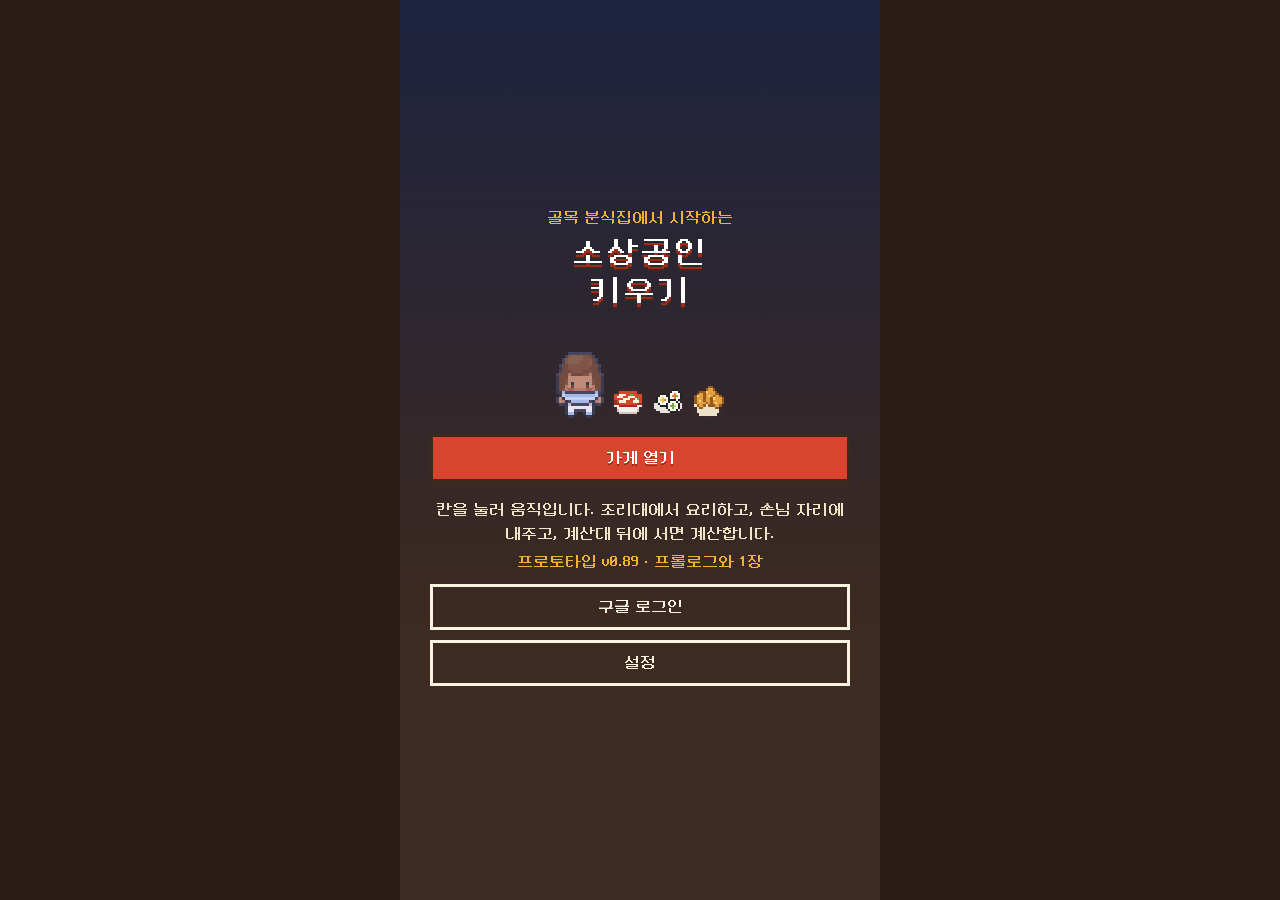
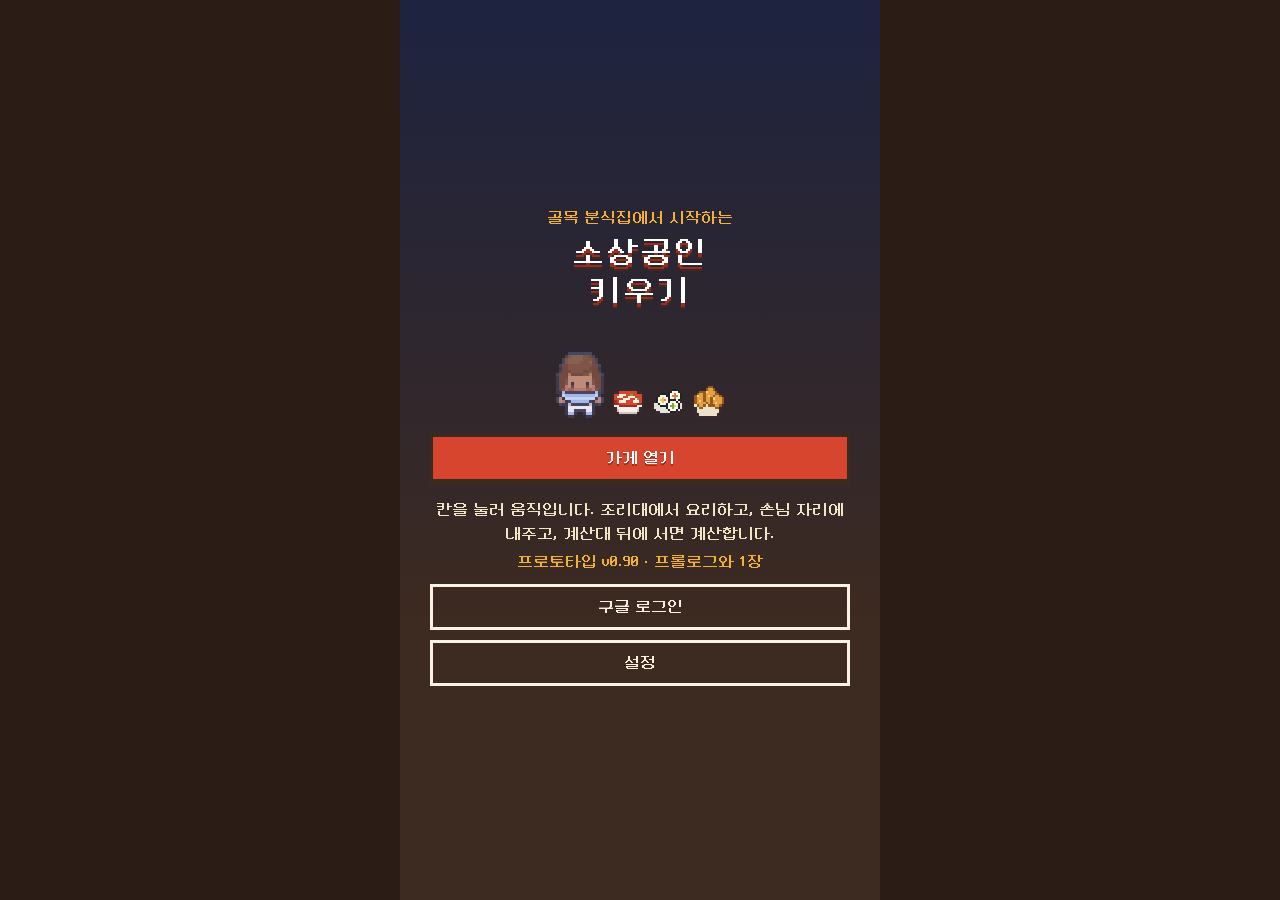
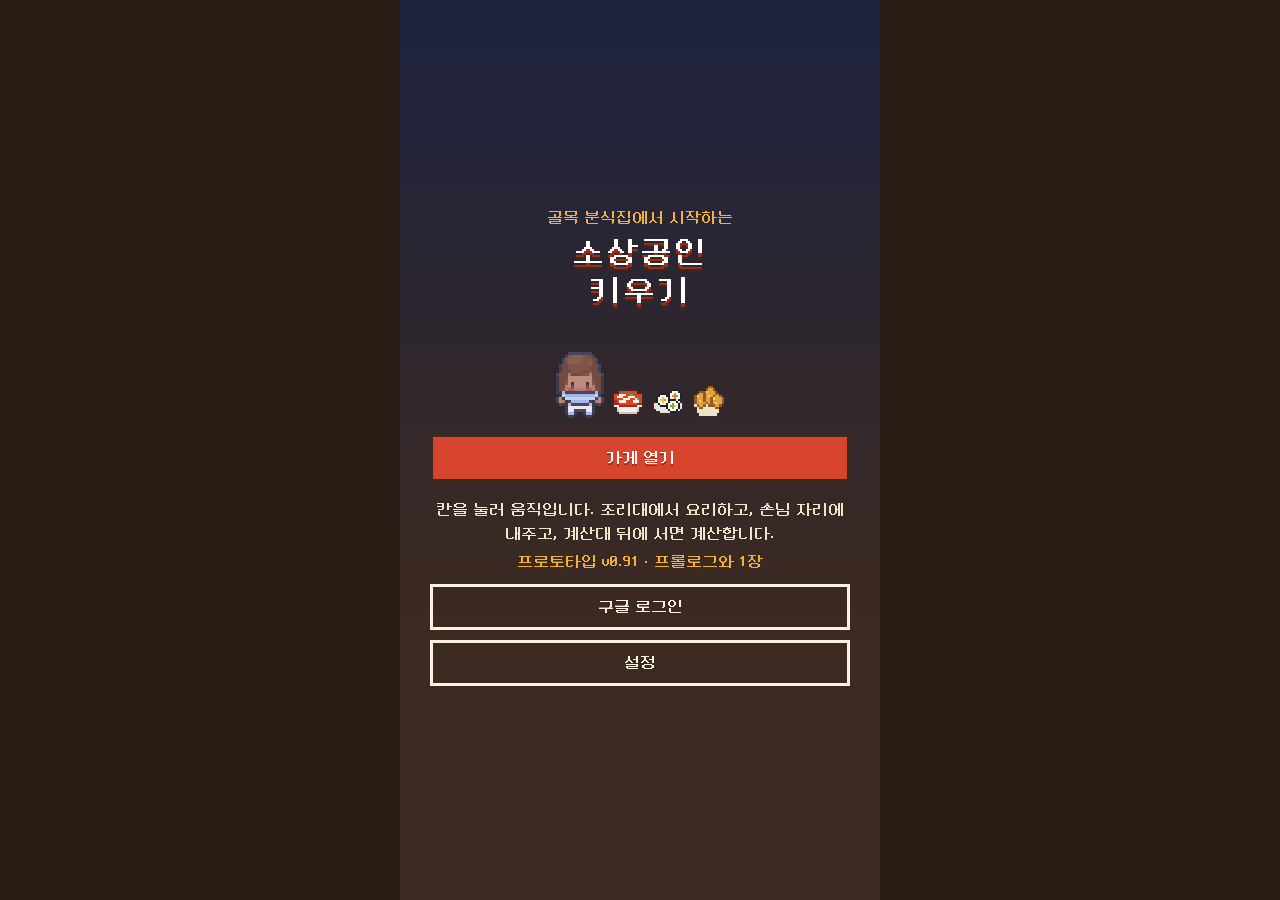
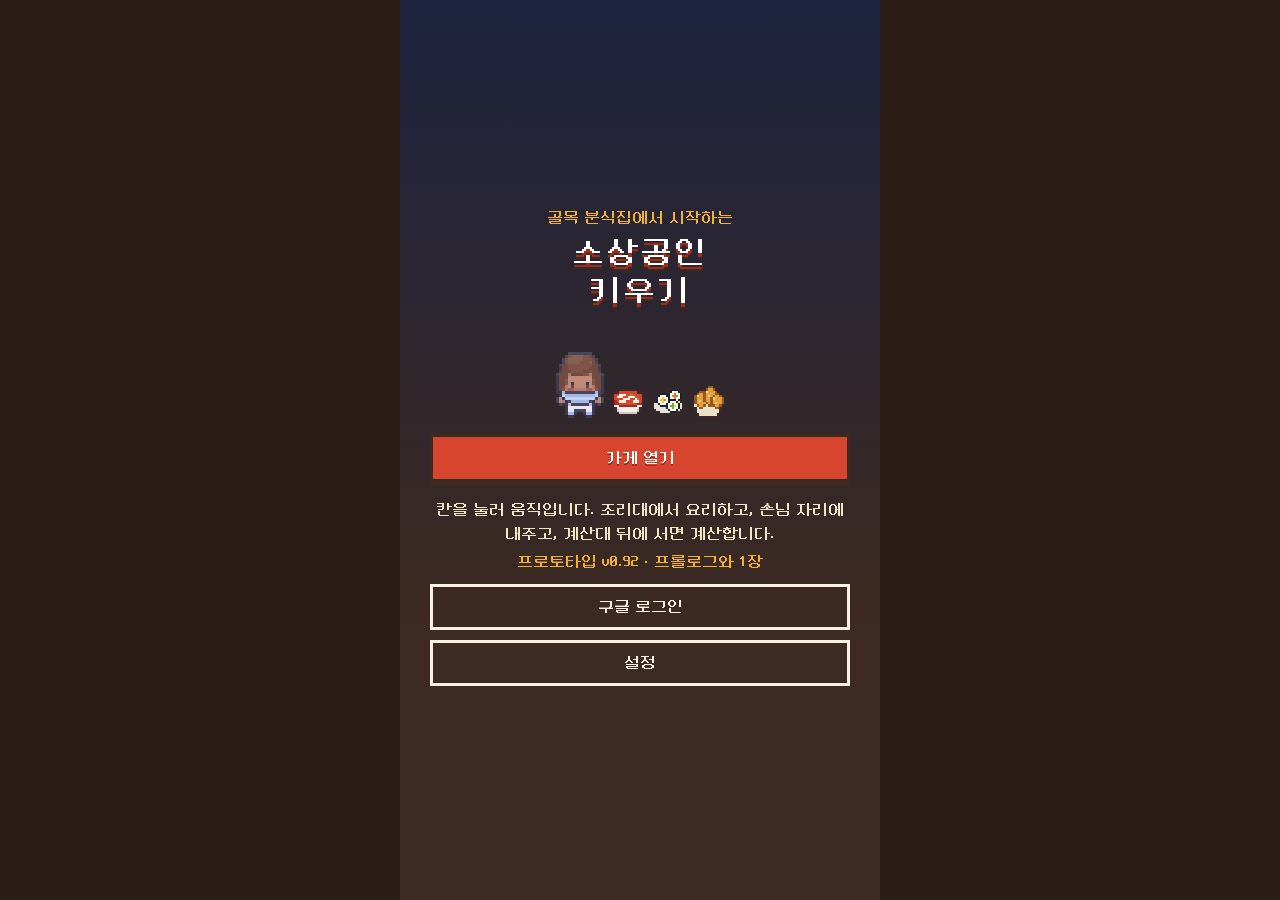
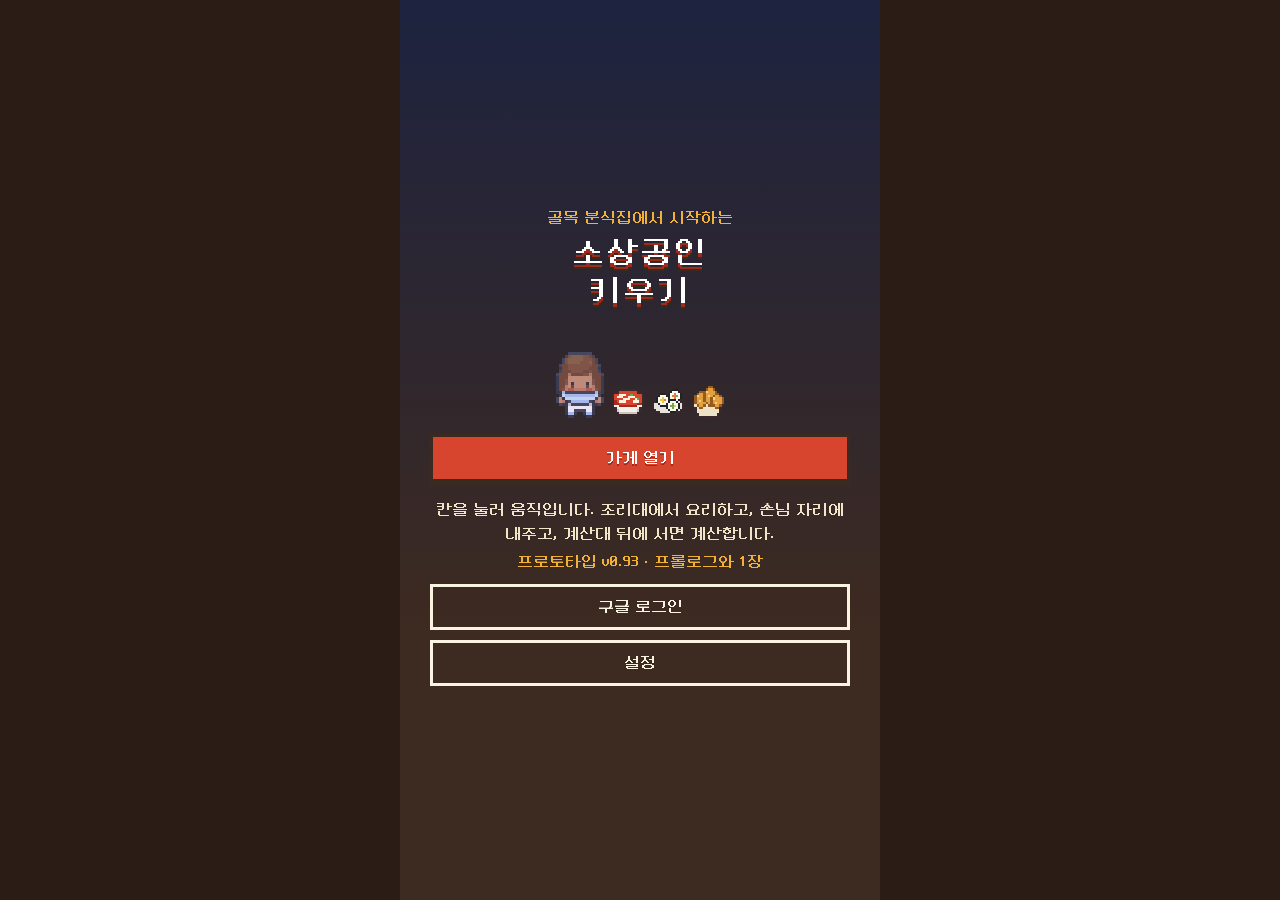
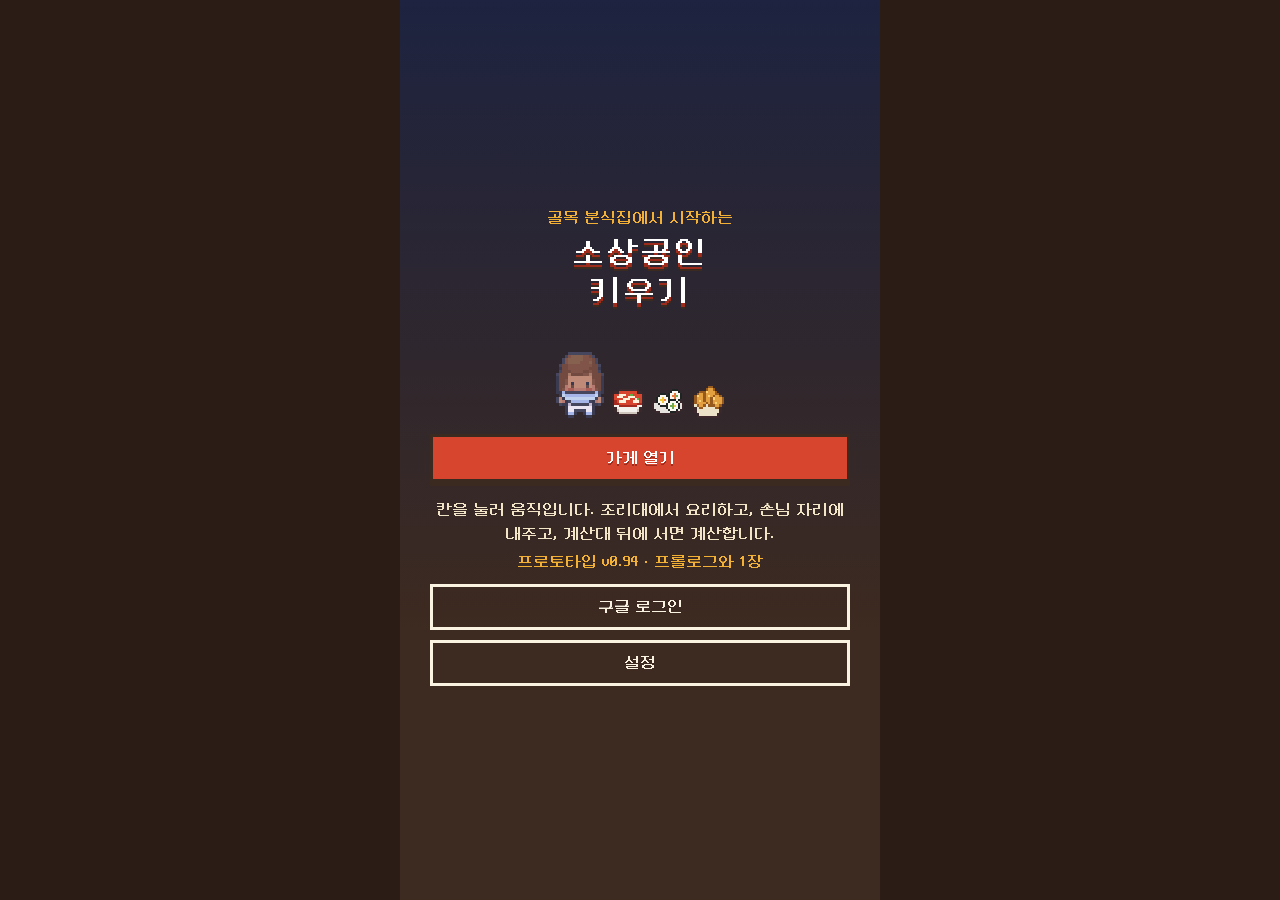
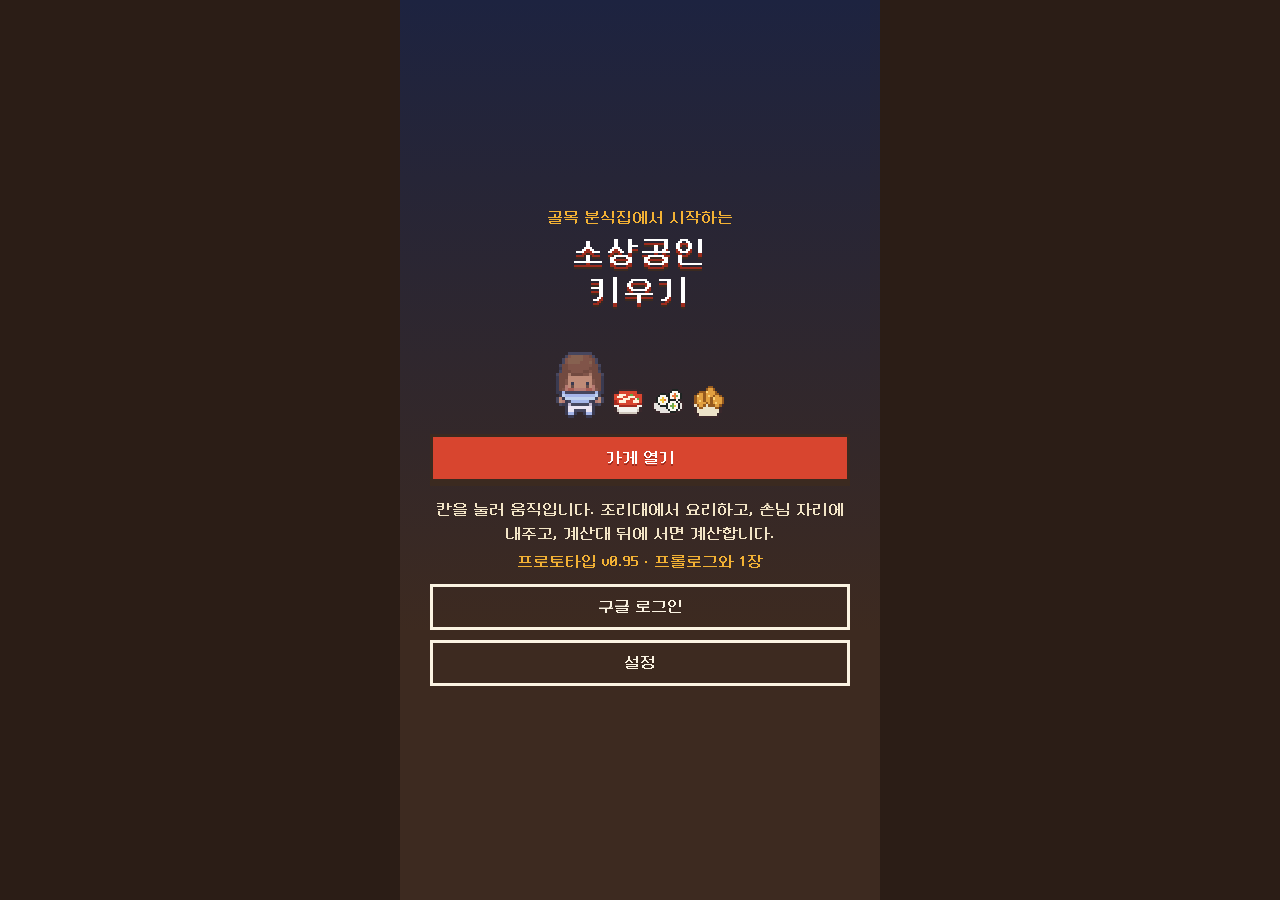
